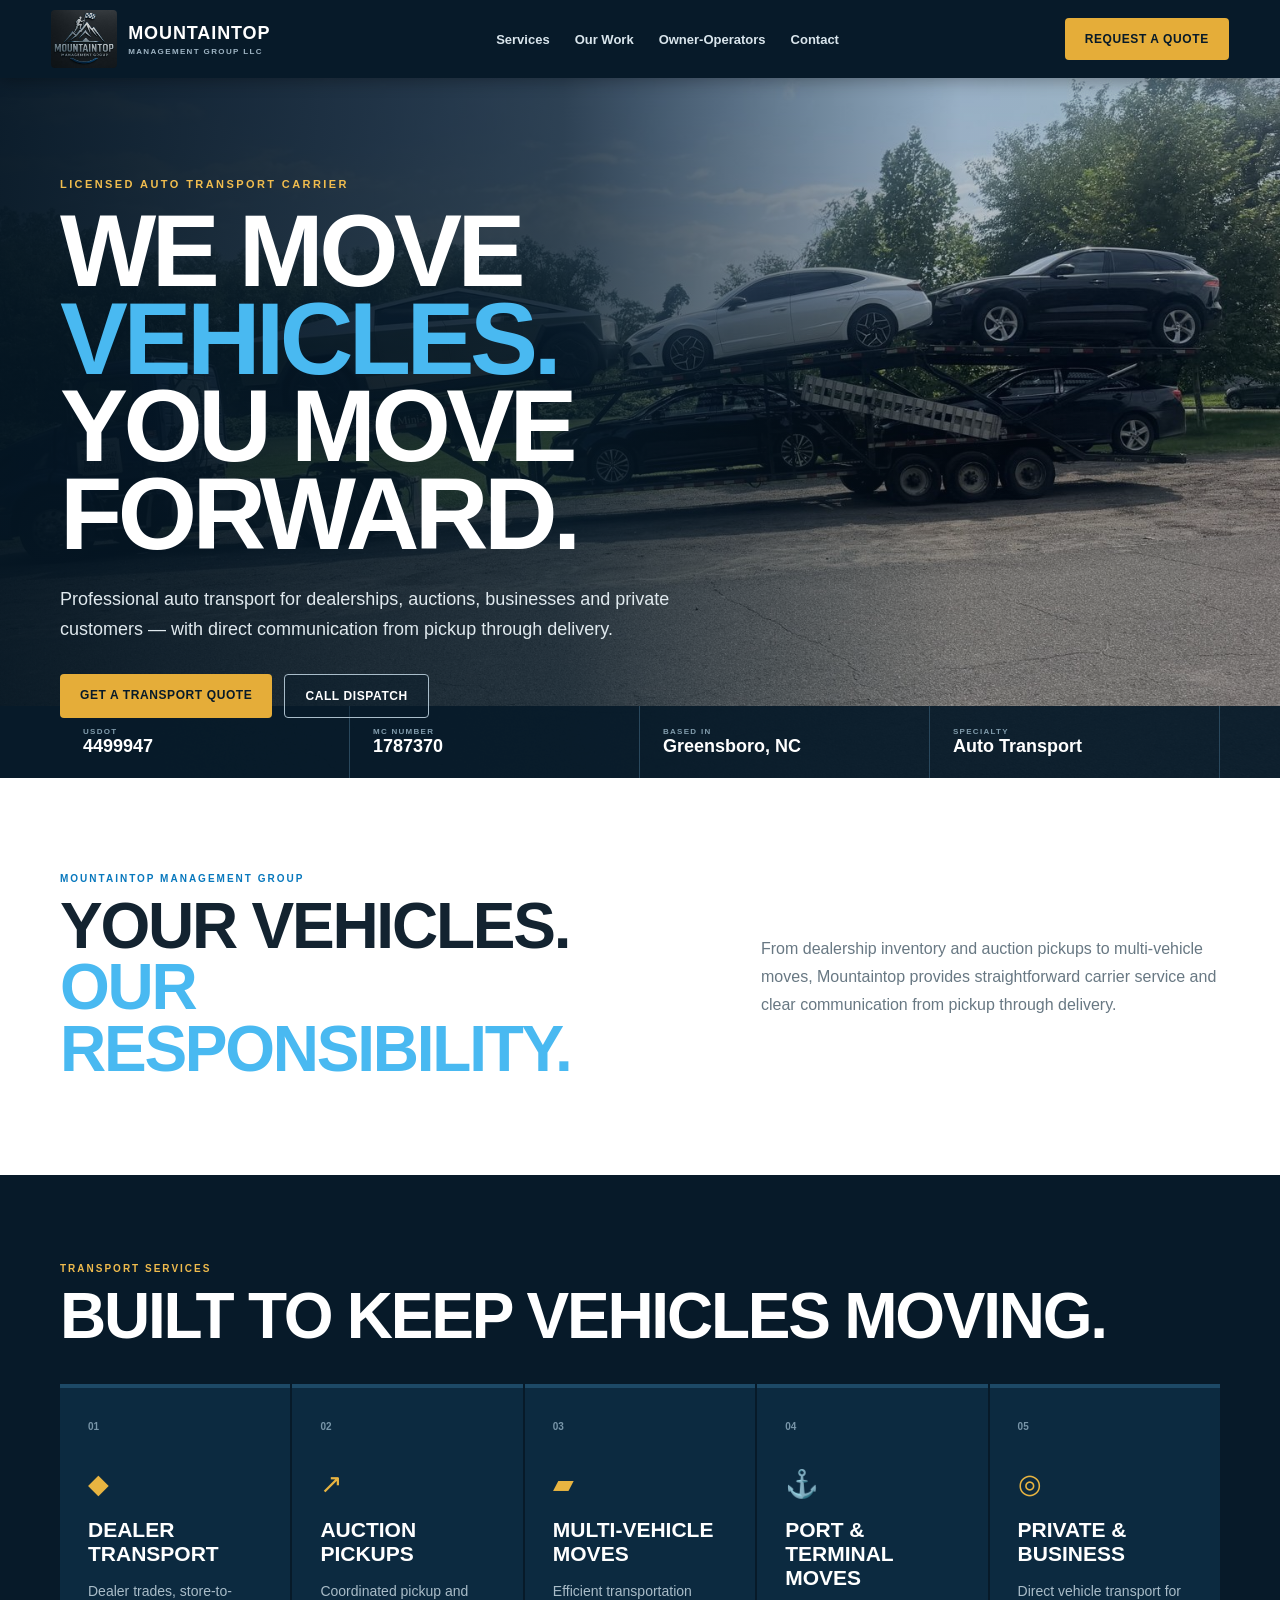
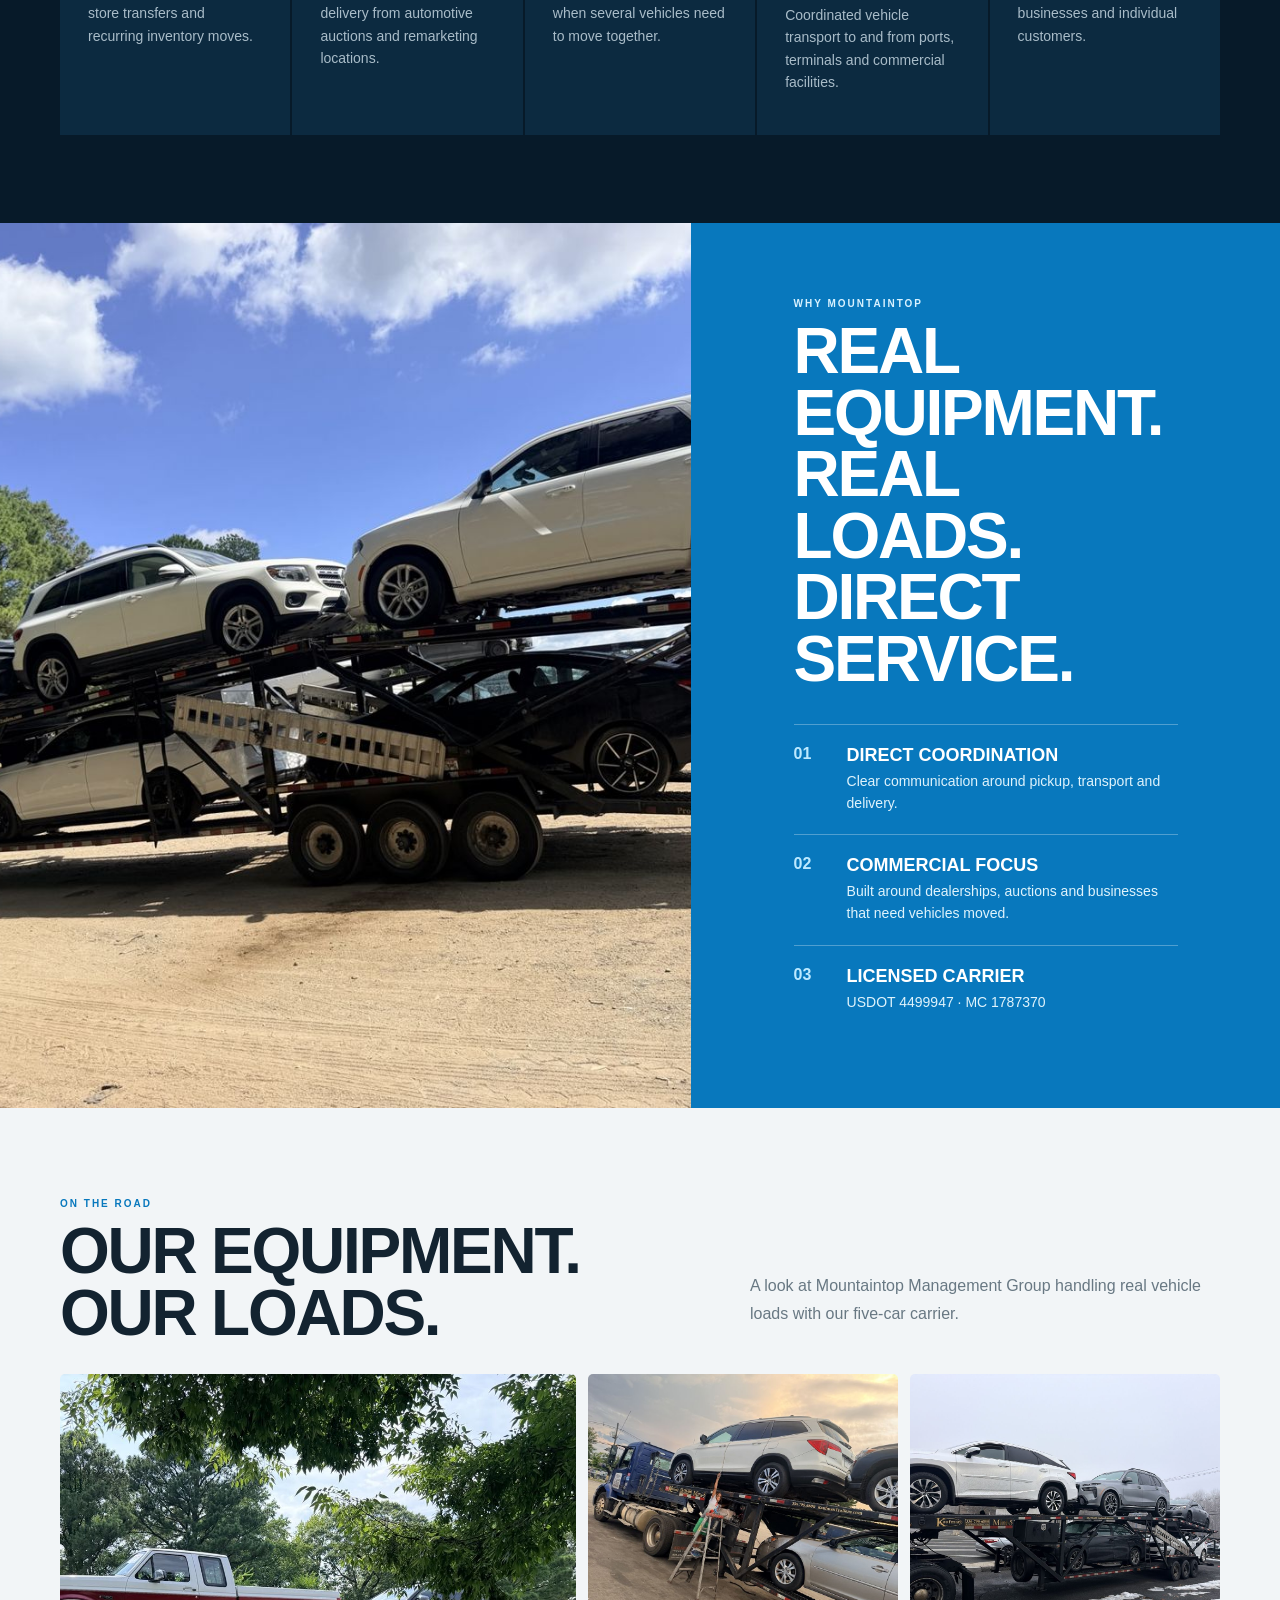
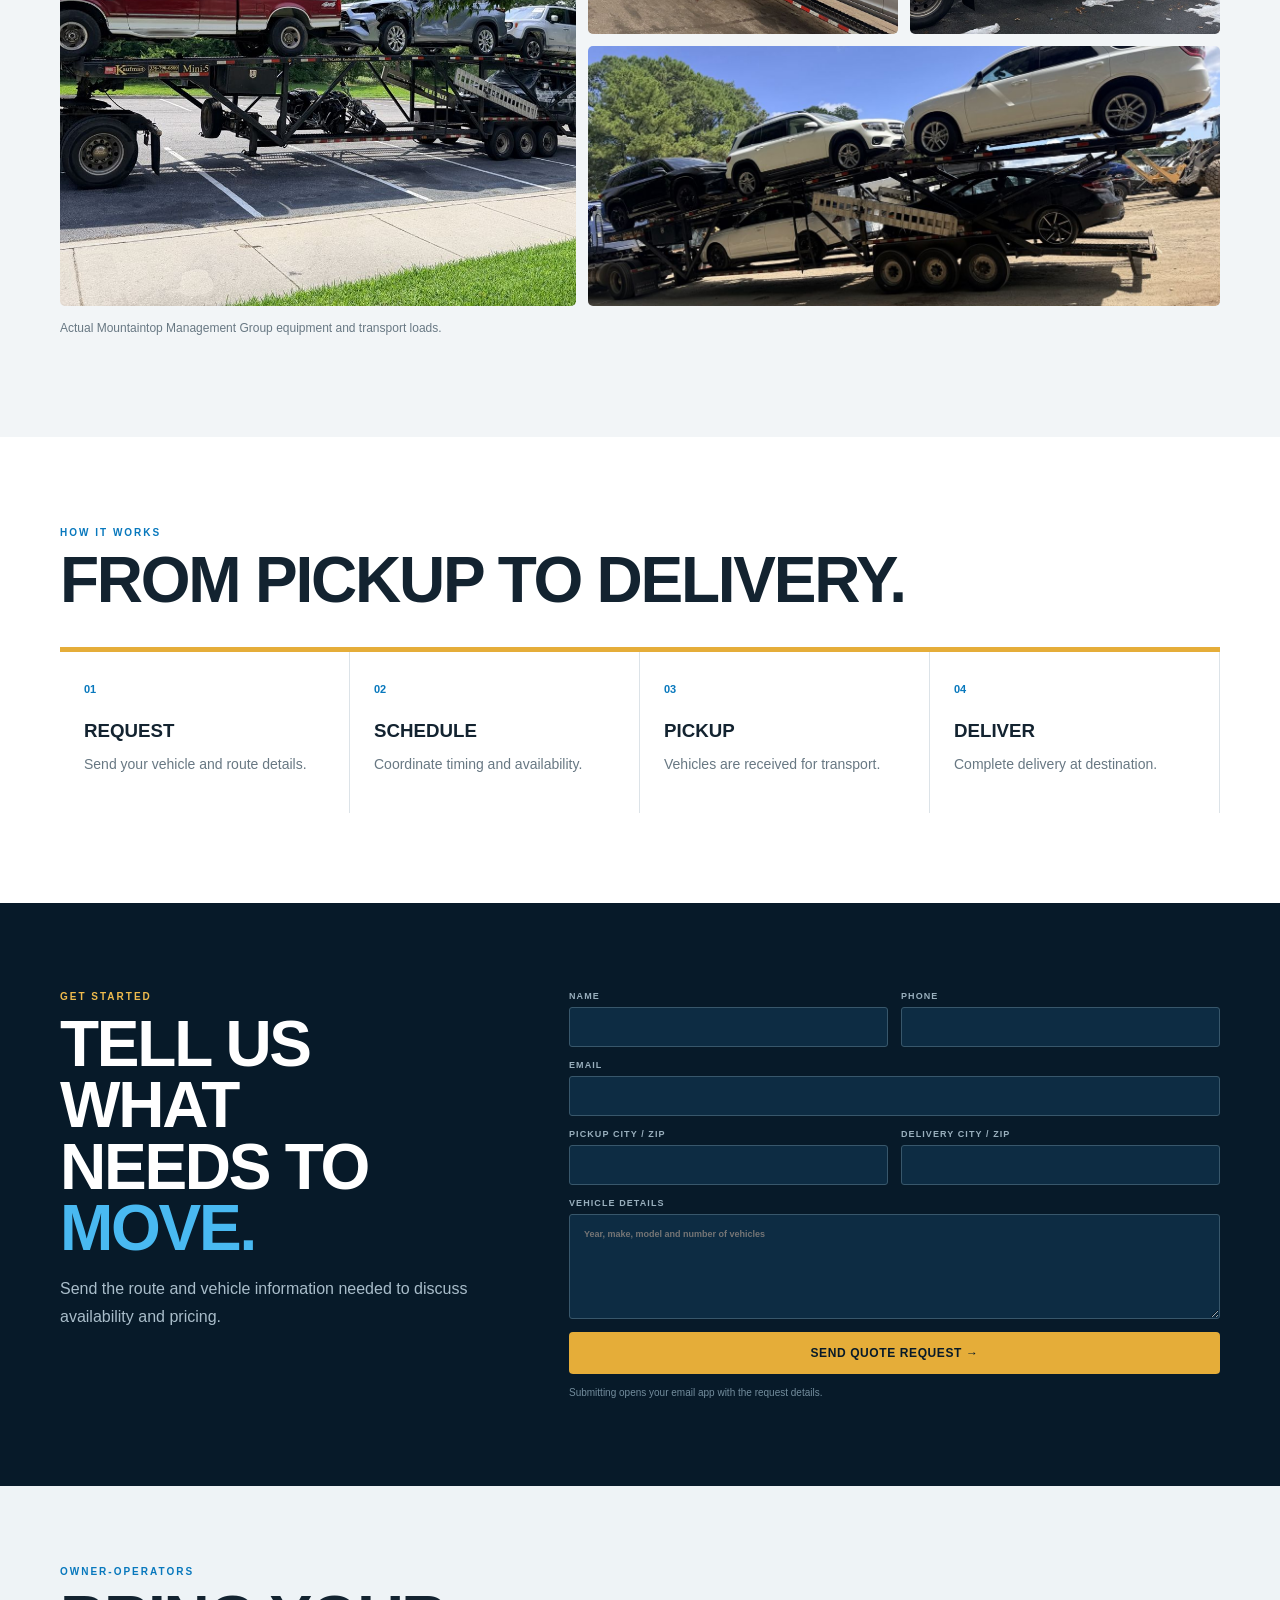
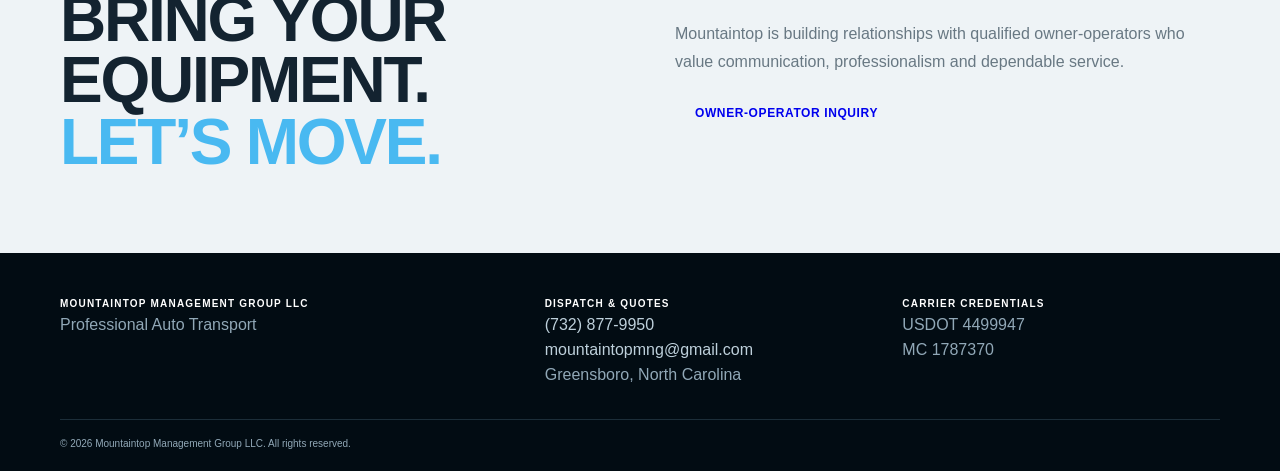
==== index.html @ ebd9e57b "Add files via upload" ====
<!doctype html>
<html lang="en">
<head>
<meta charset="utf-8"><meta name="viewport" content="width=device-width,initial-scale=1,viewport-fit=cover">
<title>Mountaintop Management Group | Auto Transport</title>
<meta name="description" content="Mountaintop Management Group LLC — professional auto transport for dealerships, auctions, businesses and private customers.">
<style>
*{box-sizing:border-box}html{scroll-behavior:smooth}body{margin:0;font-family:-apple-system,BlinkMacSystemFont,"Segoe UI",Arial,sans-serif;color:#132330;background:#fff}:root{--navy:#071a29;--steel:#193d58;--blue:#0878bd;--ice:#dcebf3;--gold:#e5ad39;--muted:#687883}.wrap{width:min(1160px,calc(100% - 38px));margin:auto}
header{height:78px;background:#071a29;display:flex;align-items:center;justify-content:space-between;padding:0 max(18px,4vw);position:sticky;top:0;z-index:30;box-shadow:0 2px 16px #0005}header img{width:66px;height:58px;object-fit:cover;object-position:center;border-radius:4px}.brand{display:flex;align-items:center;gap:11px;color:white;text-decoration:none}.brandtext{font-weight:900;font-size:18px;letter-spacing:.05em}.brandtext small{display:block;font-size:8px;color:#9eb4c3;letter-spacing:.17em;margin-top:3px}nav{display:flex;gap:25px}nav a{color:#d9e5ec;text-decoration:none;font-size:13px;font-weight:750}.btn{display:inline-block;padding:14px 20px;border-radius:4px;text-decoration:none;font-size:12px;font-weight:900;letter-spacing:.05em;border:0}.gold{background:var(--gold);color:#071a29}.outline{border:1px solid #a9bdca;color:white;background:#071a2966}.menu{display:none;color:white;font-size:26px}
.hero{min-height:700px;position:relative;color:white;background-image:linear-gradient(90deg,#041522f2 0%,#061a29c9 44%,#061a2945 75%),url("[data-uri]");background-size:cover;background-position:center 48%}.hero .wrap{padding-top:100px;position:relative;z-index:2}.eyebrow{font-size:11px;letter-spacing:.22em;font-weight:900;color:#f1bd4e;margin-bottom:18px}h1,h2,h3{margin-top:0}h1{font-size:clamp(58px,8vw,102px);line-height:.86;letter-spacing:-.045em;margin-bottom:26px;max-width:780px}h1 span,.blue{color:#49b9f1}.lead{max-width:630px;font-size:18px;line-height:1.65;color:#e0e9ee}.actions{display:flex;gap:12px;flex-wrap:wrap;margin-top:30px}.stats{position:absolute;bottom:0;left:0;right:0;background:#071a29ed;display:grid;grid-template-columns:repeat(4,1fr);padding:0 max(19px,calc((100% - 1160px)/2))}.stats div{padding:21px 23px;border-right:1px solid #29485d}.stats small{display:block;color:#819cac;font-size:8px;letter-spacing:.16em;font-weight:800}.stats strong{font-size:18px}
.intro{display:grid;grid-template-columns:1.15fr .85fr;gap:80px;padding:95px 0;align-items:center}.label{color:var(--blue);font-size:10px;letter-spacing:.2em;font-weight:900}.title{font-size:clamp(42px,5vw,64px);line-height:.96;letter-spacing:-.035em;margin:12px 0 0}.copy{color:var(--muted);line-height:1.75}.services{background:#071a29;color:white;padding:88px 0}.services .label{color:#efbb4d}.services .title{margin-bottom:36px}.cards{display:grid;grid-template-columns:repeat(4,1fr);gap:2px}.card{background:#0c2a40;padding:28px;min-height:245px;border-top:4px solid #1d4966}.card b{font-size:10px;color:#7895a8}.card i{display:block;font-style:normal;font-size:27px;color:#e8b441;margin:34px 0 18px}.card h3{font-size:21px;margin-bottom:9px}.card p{font-size:14px;color:#a9bcc8;line-height:1.6}
.feature{display:grid;grid-template-columns:1.08fr .92fr;min-height:610px}.feature-photo{background:url("[data-uri]") center/cover no-repeat;min-height:520px}.feature-copy{background:#0878bd;color:white;padding:75px 8vw}.feature-copy .label{color:#d9f2ff}.feature-copy .title{margin-bottom:34px}.reason{border-top:1px solid #ffffff4a;padding:20px 0;display:grid;grid-template-columns:38px 1fr;gap:15px}.reason>b{color:#bce9ff}.reason h3{margin:0 0 5px;font-size:18px}.reason p{margin:0;color:#dff3fc;font-size:14px;line-height:1.55}
.gallery{padding:90px 0;background:#f2f5f7}.gallery-head{display:flex;justify-content:space-between;align-items:end;gap:25px;margin-bottom:30px}.gallery-head .copy{max-width:470px}.grid{display:grid;grid-template-columns:1.25fr .75fr .75fr;grid-template-rows:260px 260px;gap:12px}.grid img{width:100%;height:100%;object-fit:cover;border-radius:5px}.grid .big{grid-row:1/3}.grid .wide{grid-column:2/4}.caption{margin-top:15px;color:#687883;font-size:12px}
.process{padding:90px 0}.steps{display:grid;grid-template-columns:repeat(4,1fr);border-top:5px solid var(--gold);margin-top:35px}.step{padding:27px 24px;border-right:1px solid #dce3e8}.step b{color:var(--blue);font-size:11px}.step h3{margin:23px 0 5px}.step p{color:var(--muted);font-size:14px}
.quote{background:#071a29;color:white;padding:88px 0}.quotegrid{display:grid;grid-template-columns:.8fr 1.2fr;gap:75px}.quote .label{color:#efbb4d}.quote .copy{color:#a9bdca}form{display:grid;gap:13px}.two{display:grid;grid-template-columns:1fr 1fr;gap:13px}label{font-size:9px;letter-spacing:.12em;font-weight:900;color:#99afbd;text-transform:uppercase}input,textarea{display:block;width:100%;margin-top:6px;padding:14px;background:#0d2c43;border:1px solid #38576b;color:white;border-radius:3px;font:inherit}textarea{min-height:105px}.note{font-size:10px;color:#738d9d}
.operators{padding:80px 0;background:#eef3f6}.opgrid{display:grid;grid-template-columns:1fr 1fr;gap:70px;align-items:center}footer{background:#020c13;color:#91a8b7;padding:45px 0 22px}.footergrid{display:grid;grid-template-columns:1.4fr 1fr 1fr;gap:40px}.footergrid>div{display:flex;flex-direction:column;gap:7px}.footergrid b{color:white;font-size:10px;letter-spacing:.12em}.footergrid a{color:#bed0db;text-decoration:none}.legal{border-top:1px solid #1c2e39;margin-top:35px;padding-top:18px;font-size:10px}
@media(max-width:820px){header{height:68px}header img{width:52px;height:48px}.brandtext{font-size:14px}nav,header>.btn{display:none}.menu{display:block}.hero{min-height:710px;background-image:linear-gradient(180deg,#041522d9 0%,#061a2980 50%,#061a29c9 100%),url("[data-uri]");background-position:56% center}.hero .wrap{padding-top:68px}h1{font-size:52px;line-height:.9}.lead{font-size:15px;max-width:95%}.actions{display:grid;width:100%}.actions .btn{text-align:center}.stats{grid-template-columns:1fr 1fr;padding:0}.stats div{padding:12px 17px}.stats strong{font-size:14px}.intro,.feature,.quotegrid,.opgrid{grid-template-columns:1fr}.intro{gap:25px;padding:68px 0}.cards,.steps{grid-template-columns:1fr 1fr}.feature-photo{min-height:390px;background-position:center}.feature-copy{padding:60px 25px}.grid{grid-template-columns:1fr 1fr;grid-template-rows:270px 190px 190px}.grid .big{grid-column:1/3;grid-row:auto}.grid .wide{grid-column:auto}.quotegrid{gap:35px}.footergrid{grid-template-columns:1fr}}
@media(max-width:500px){.wrap{width:calc(100% - 32px)}.brandtext small{font-size:7px}.hero{min-height:730px}h1{font-size:48px}.title{font-size:40px}.cards,.steps{grid-template-columns:1fr}.card{min-height:205px}.grid{grid-template-columns:1fr;grid-template-rows:245px 190px 190px 190px}.grid .big,.grid .wide{grid-column:auto;grid-row:auto}.gallery-head{display:block}.two{grid-template-columns:1fr}.stats small{font-size:7px}.stats strong{font-size:13px}}

/* 2026 mobile polish */
.cards{grid-template-columns:repeat(5,1fr)}
.menu{background:transparent;border:0;cursor:pointer}
@media(max-width:760px){
header{height:72px;padding:0 16px}header img{width:72px;height:58px}.brand{gap:9px}.brandtext{font-size:16px}.brandtext small{font-size:7px}header>.btn{display:none}.menu{display:block}
nav{display:none;position:absolute;top:72px;left:0;right:0;background:#071a29;padding:12px 18px 20px;box-shadow:0 14px 24px #0007;flex-direction:column;gap:0}nav.open{display:flex}nav a{padding:15px 4px;border-bottom:1px solid #ffffff18;font-size:14px}
.hero{min-height:760px;background-position:62% center}.hero .wrap{padding-top:54px;padding-bottom:190px}.eyebrow{font-size:11px;letter-spacing:.19em}h1{font-size:46px;line-height:.88;letter-spacing:-.045em;margin-top:20px}.lead{font-size:16px;line-height:1.55;max-width:100%;margin-top:24px}.actions{gap:12px;margin-top:28px}.actions .btn{padding:17px 16px;font-size:12px}.stats{background:#061723f2}.stats div{min-height:62px;display:flex;flex-direction:column;justify-content:center}.stats small{font-size:8px}.stats strong{font-size:15px}.cards{grid-template-columns:1fr 1fr}.card{min-height:225px}.gallery{padding-top:72px}.process{padding-top:72px;padding-bottom:72px}.quote{padding-top:72px;padding-bottom:72px}form{padding:25px 20px}.operators{padding:64px 0}.footergrid{gap:26px}}
@media(max-width:500px){.hero{min-height:790px}h1{font-size:45px}.cards{grid-template-columns:1fr}.card{min-height:190px}.title{font-size:37px}.stats{grid-template-columns:1fr 1fr}.stats div{padding:12px 16px}}
</style></head>
<body>
<header><a class="brand" href="#top"><img src="[data-uri]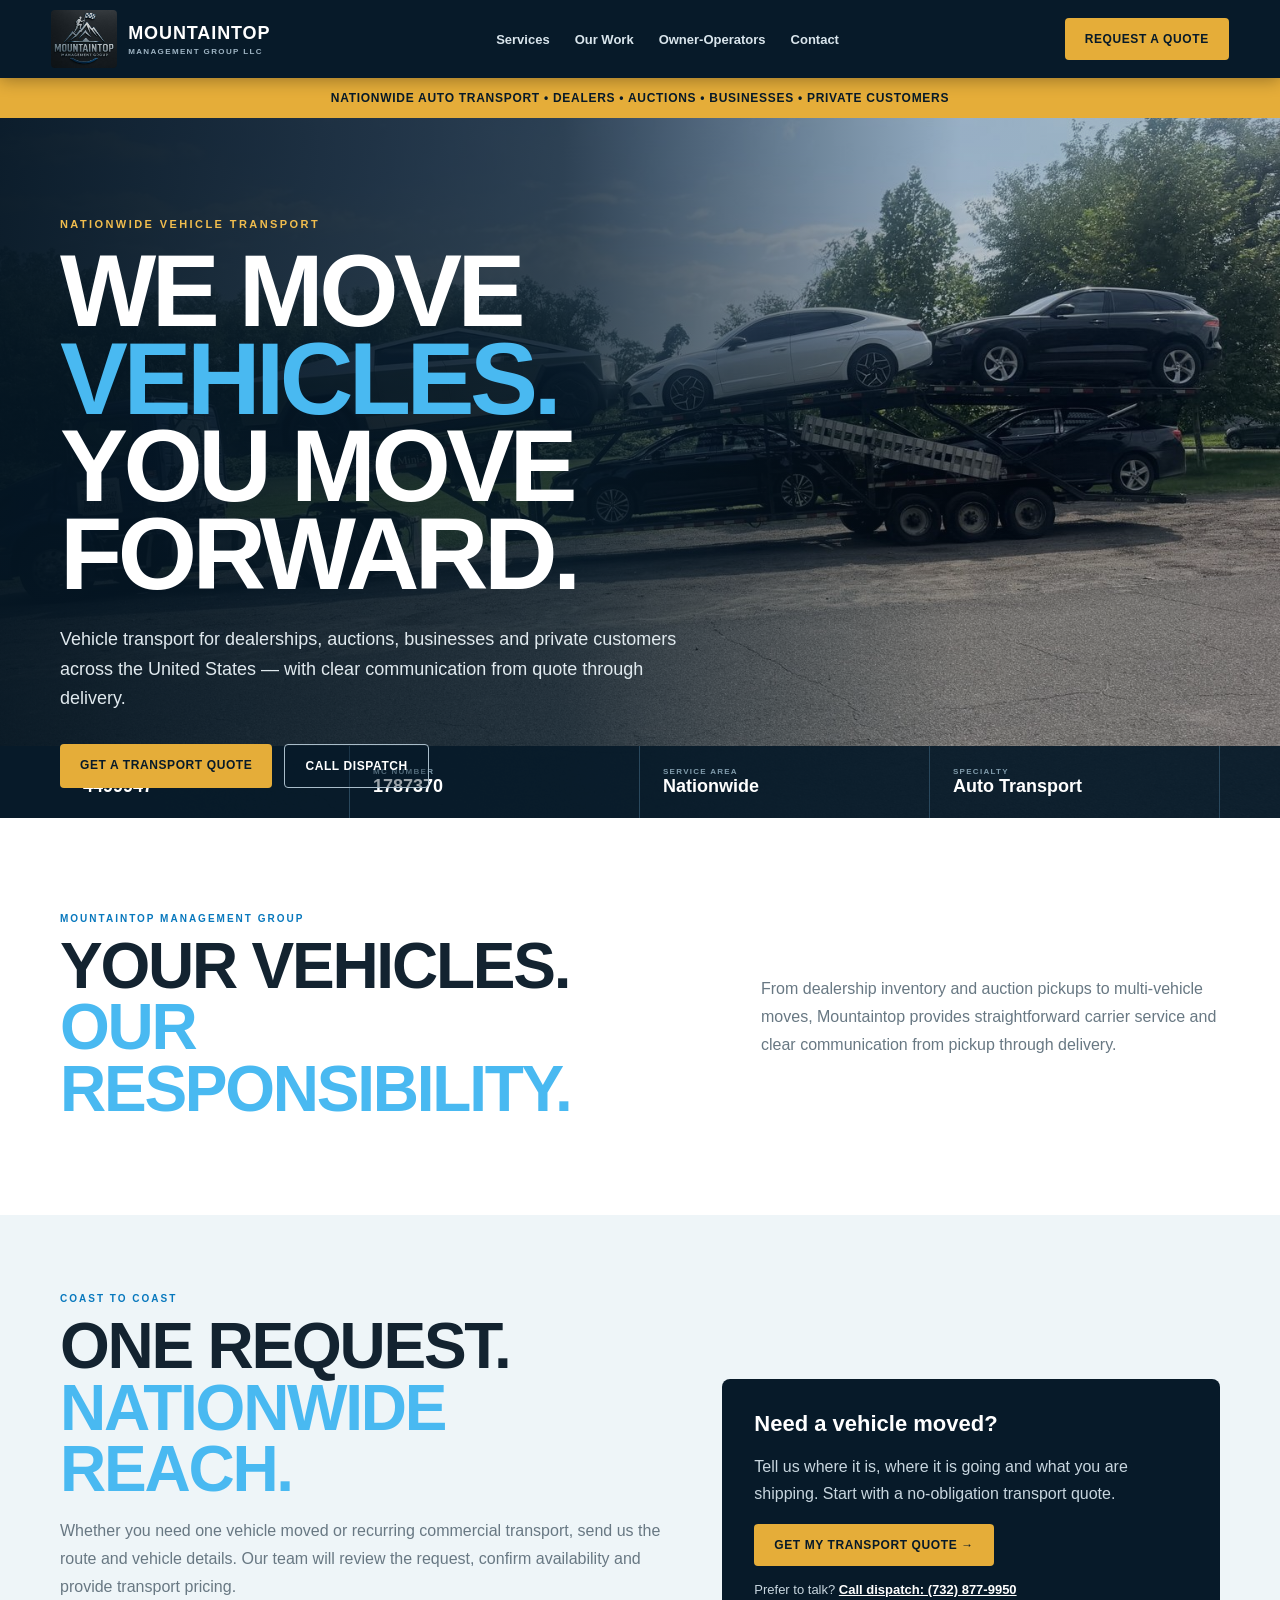
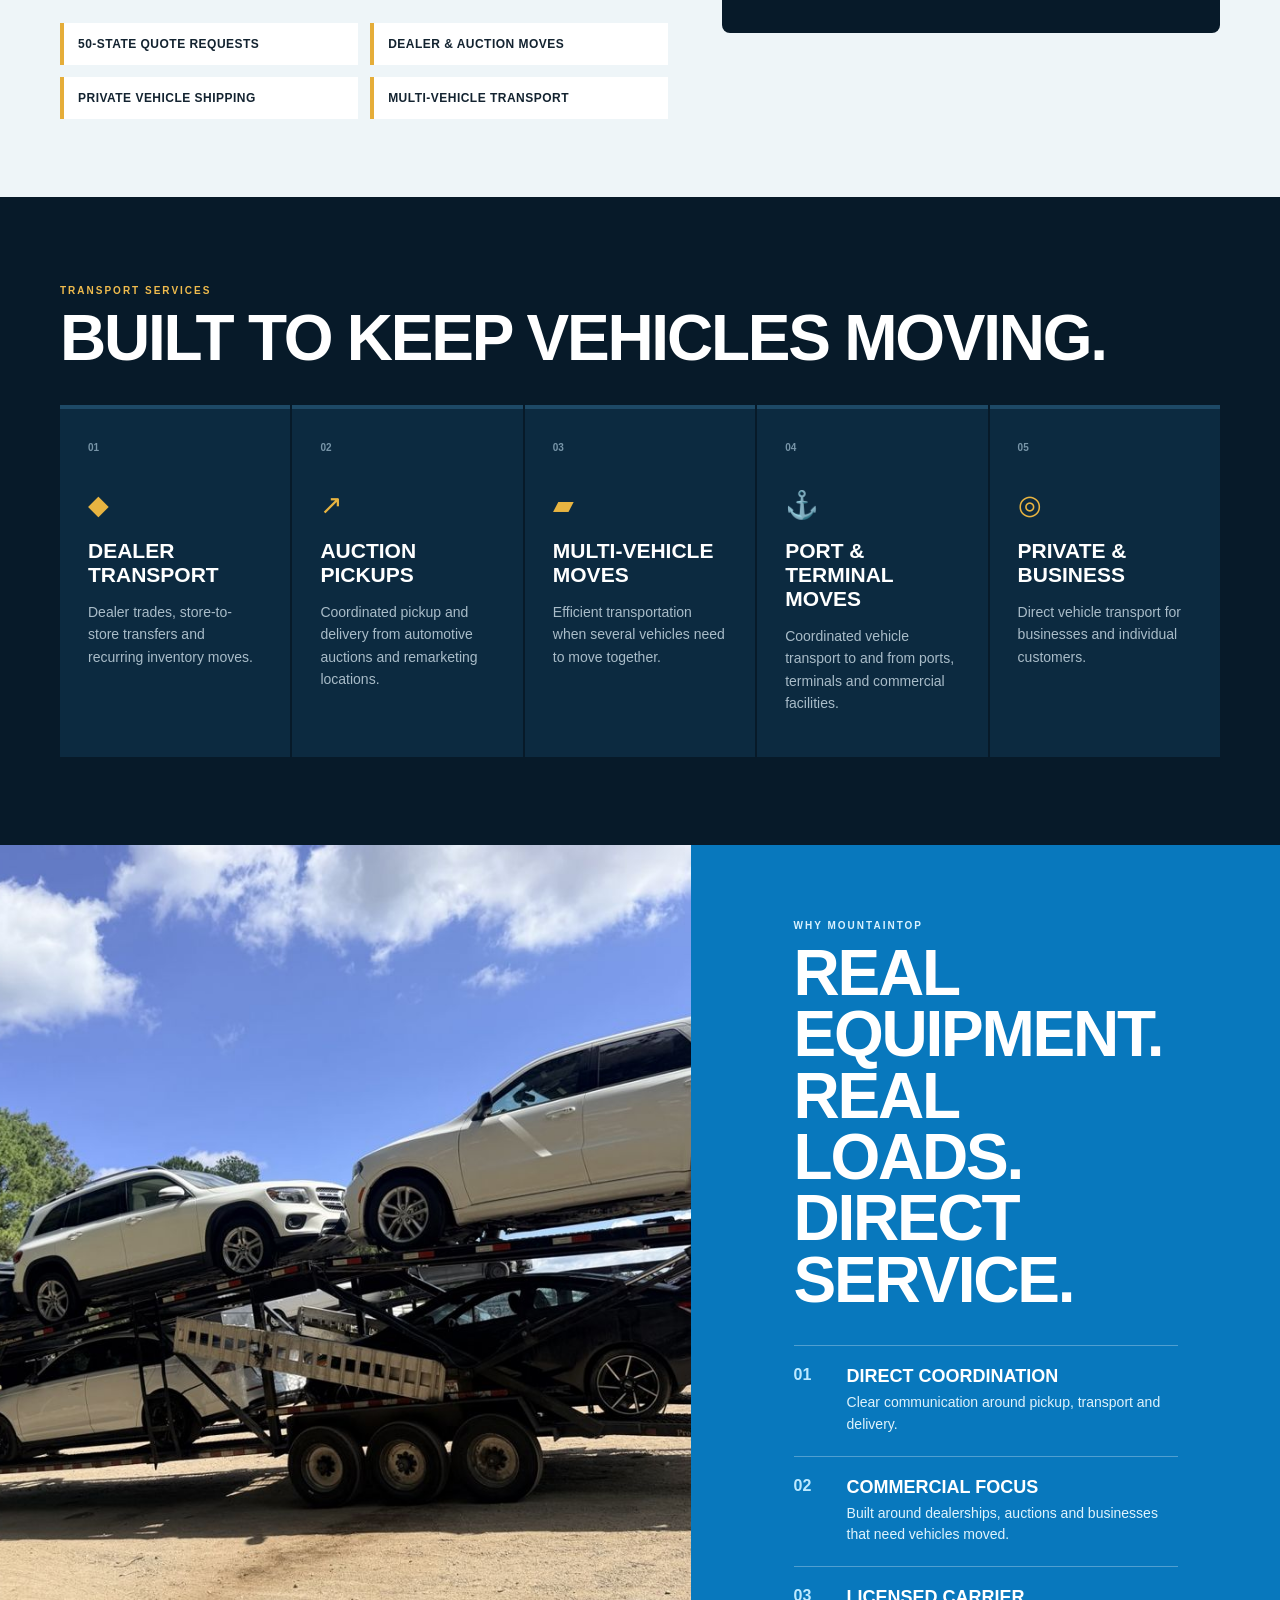
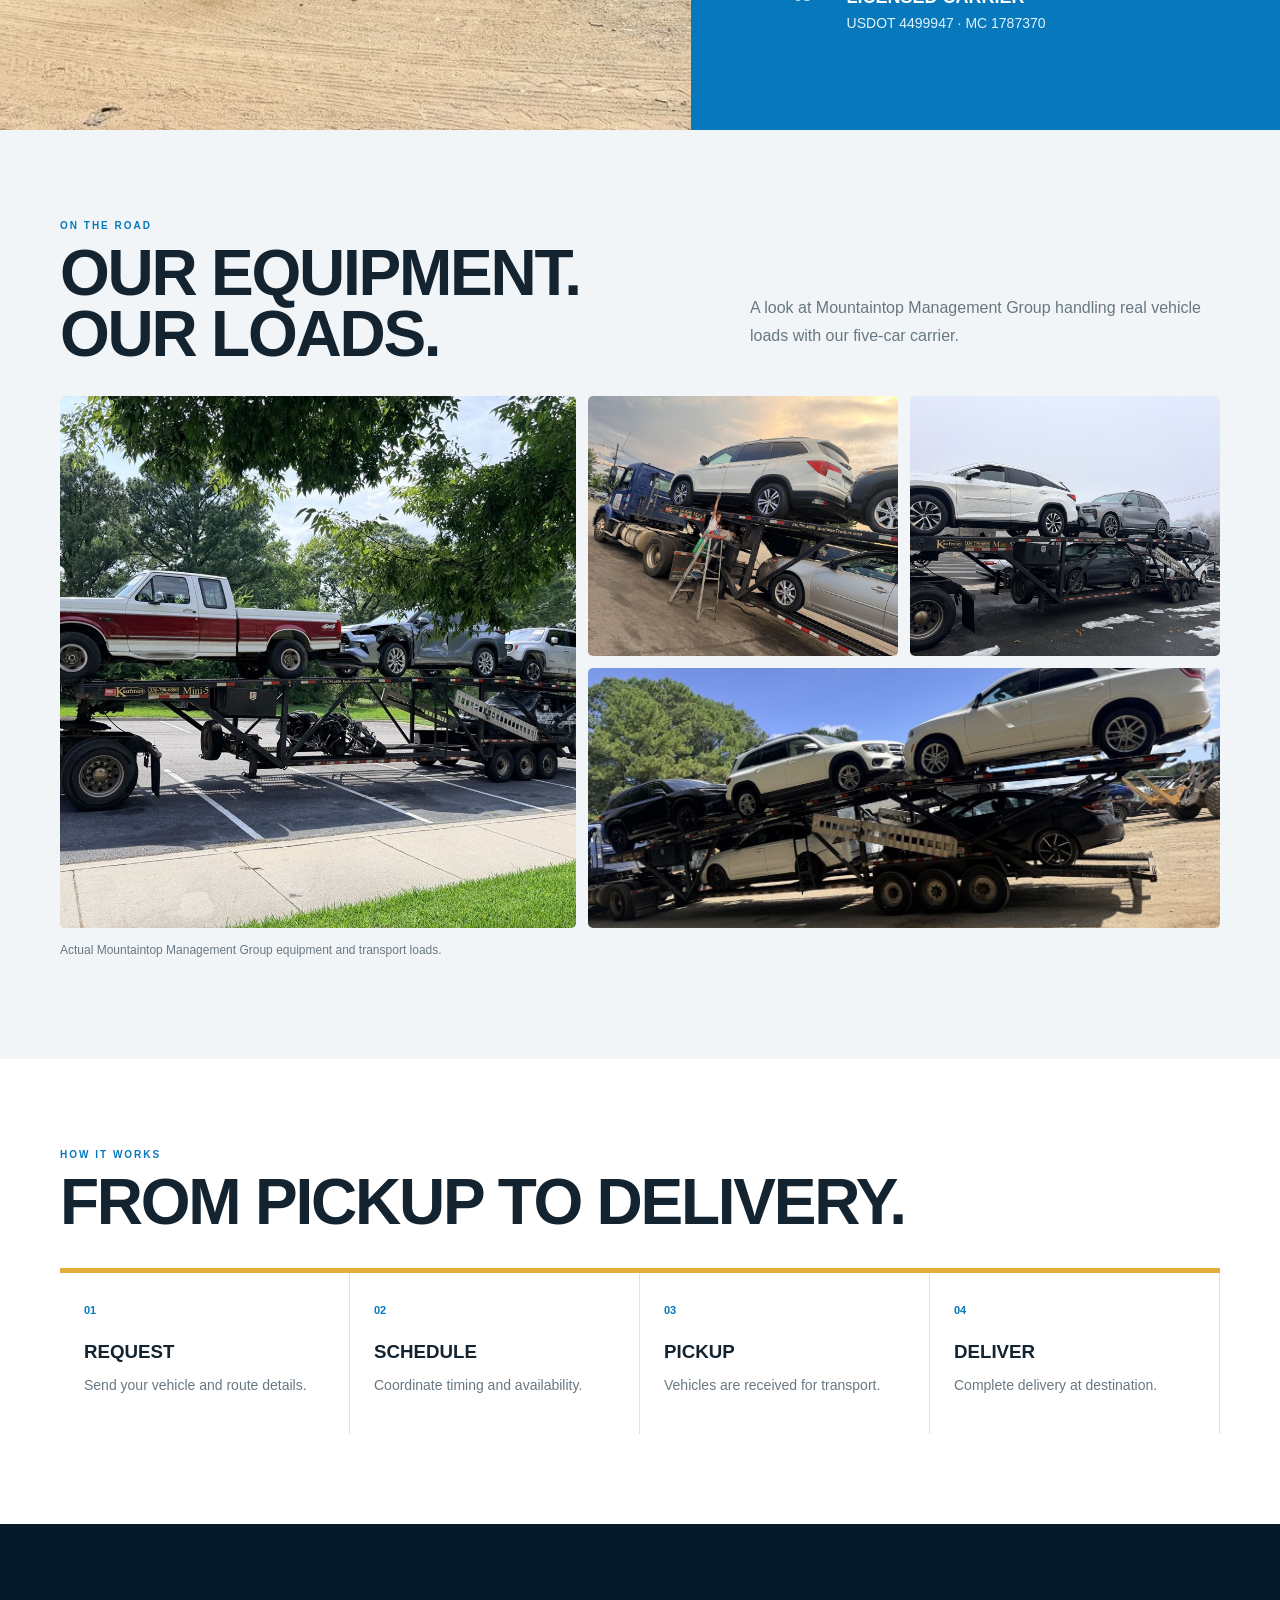
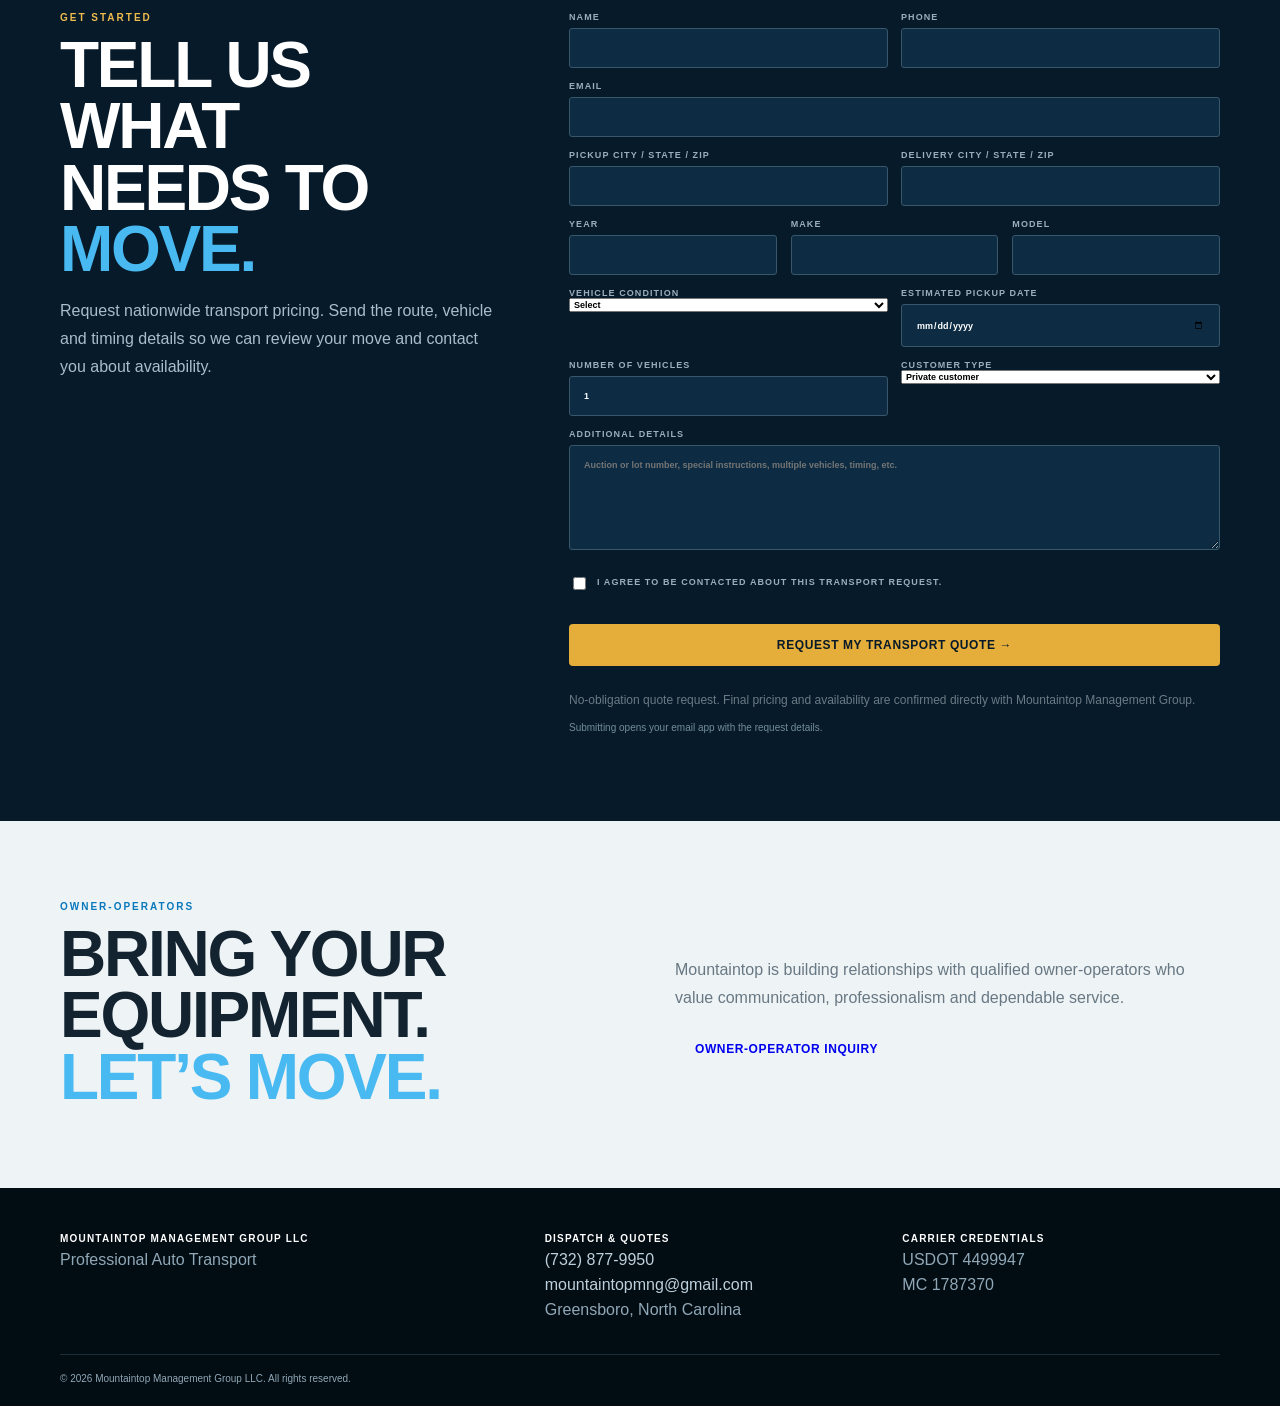
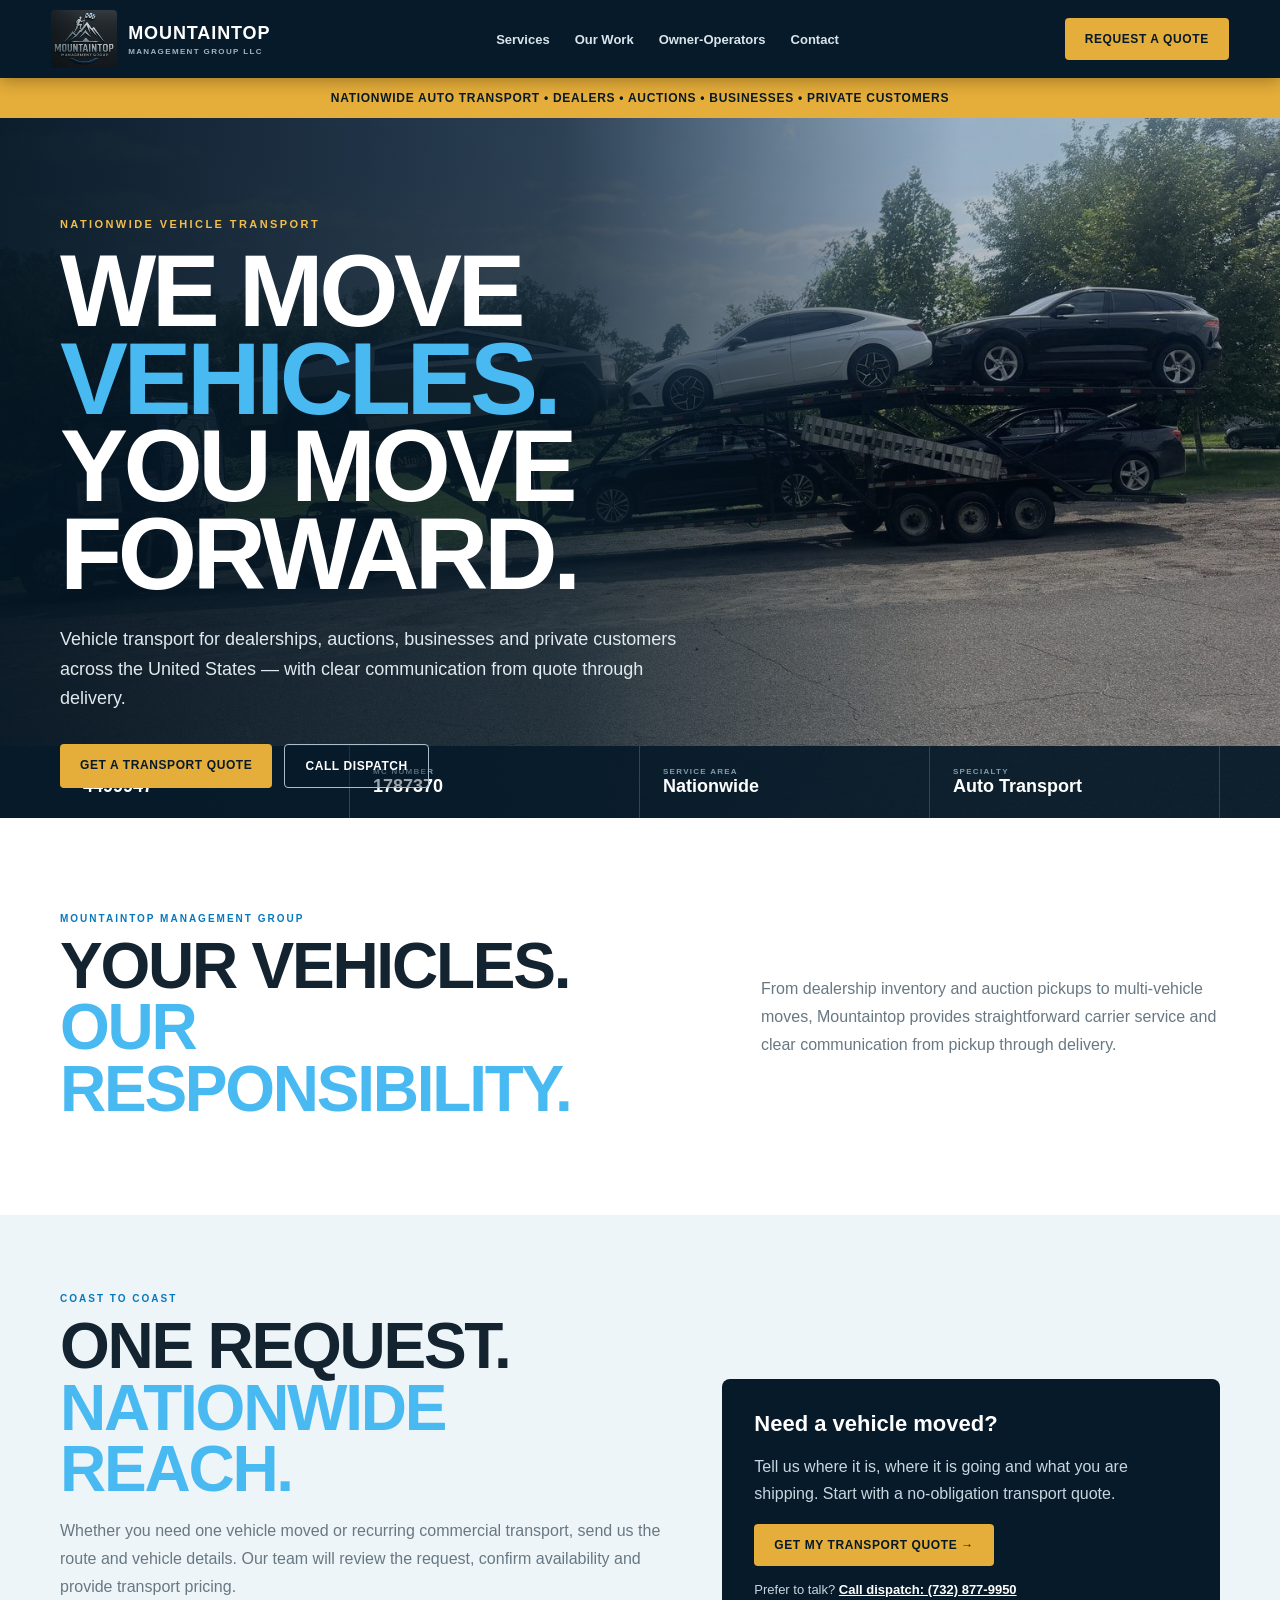
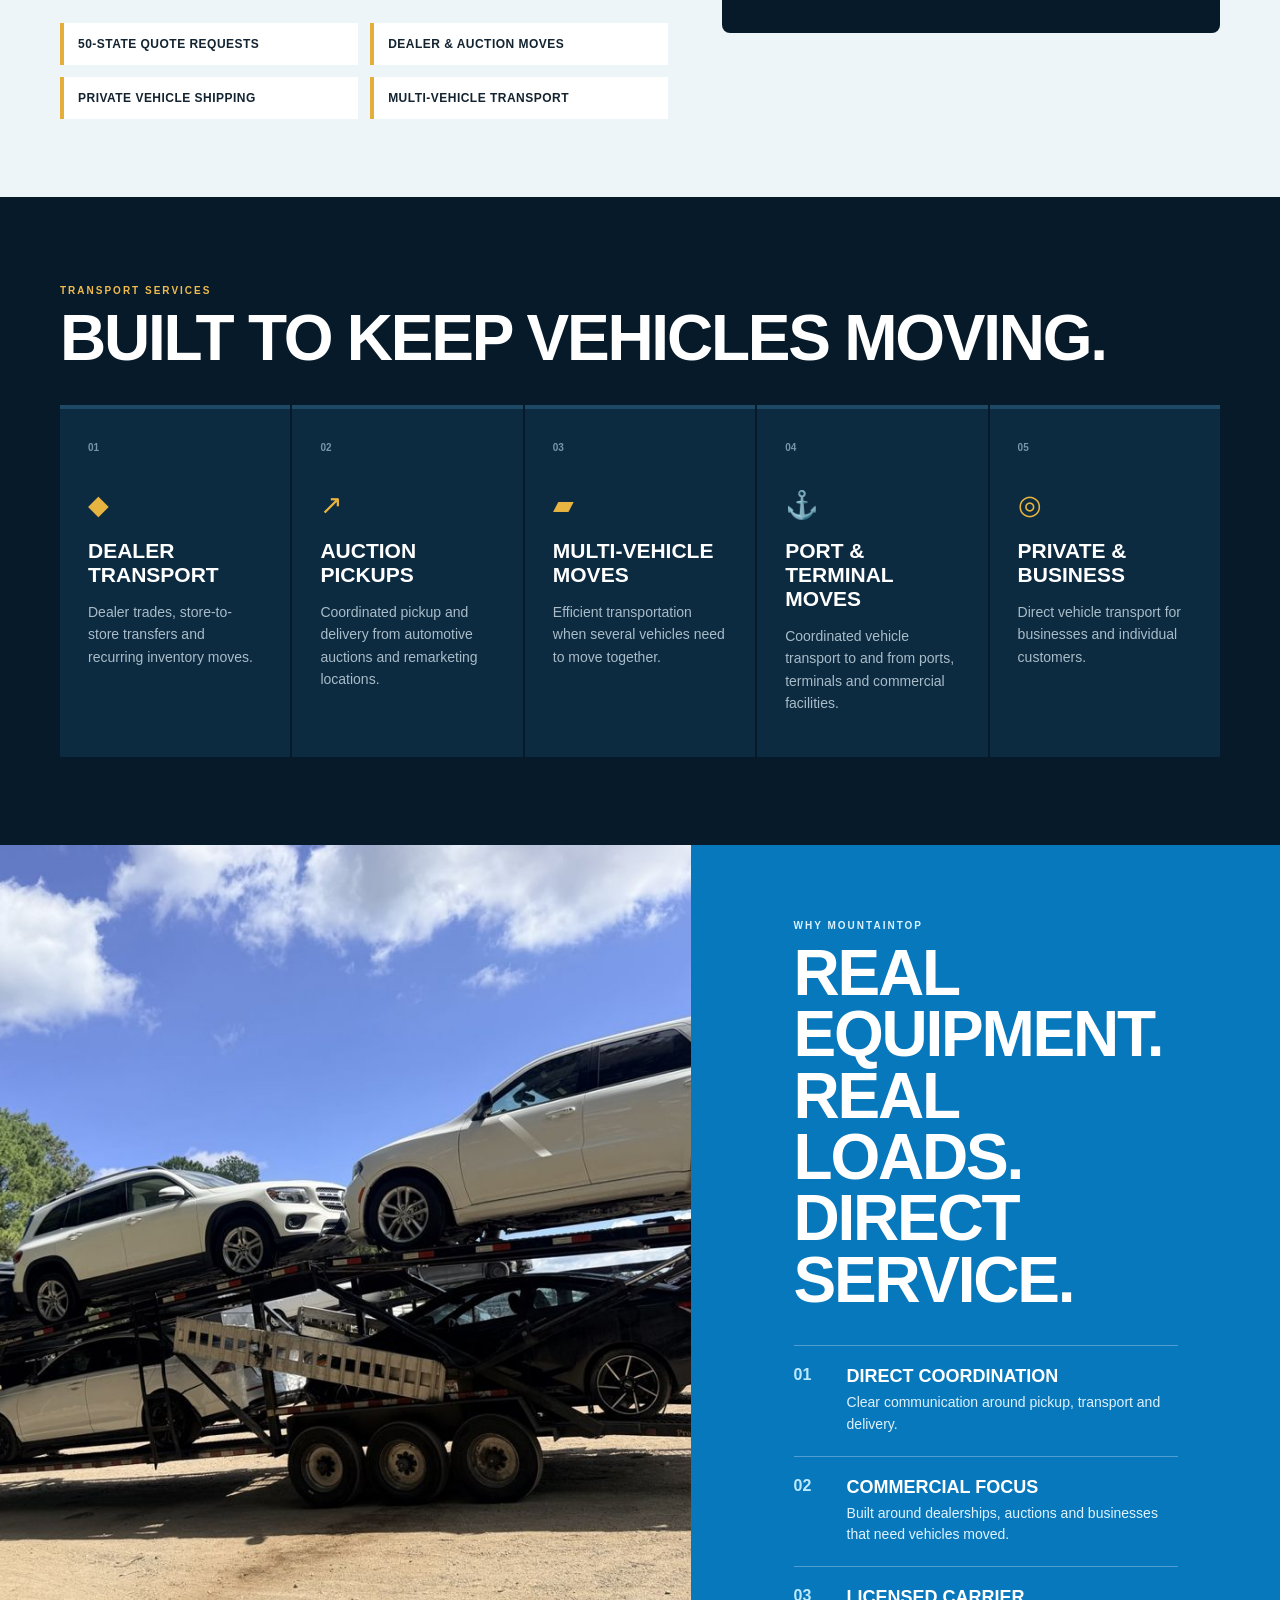
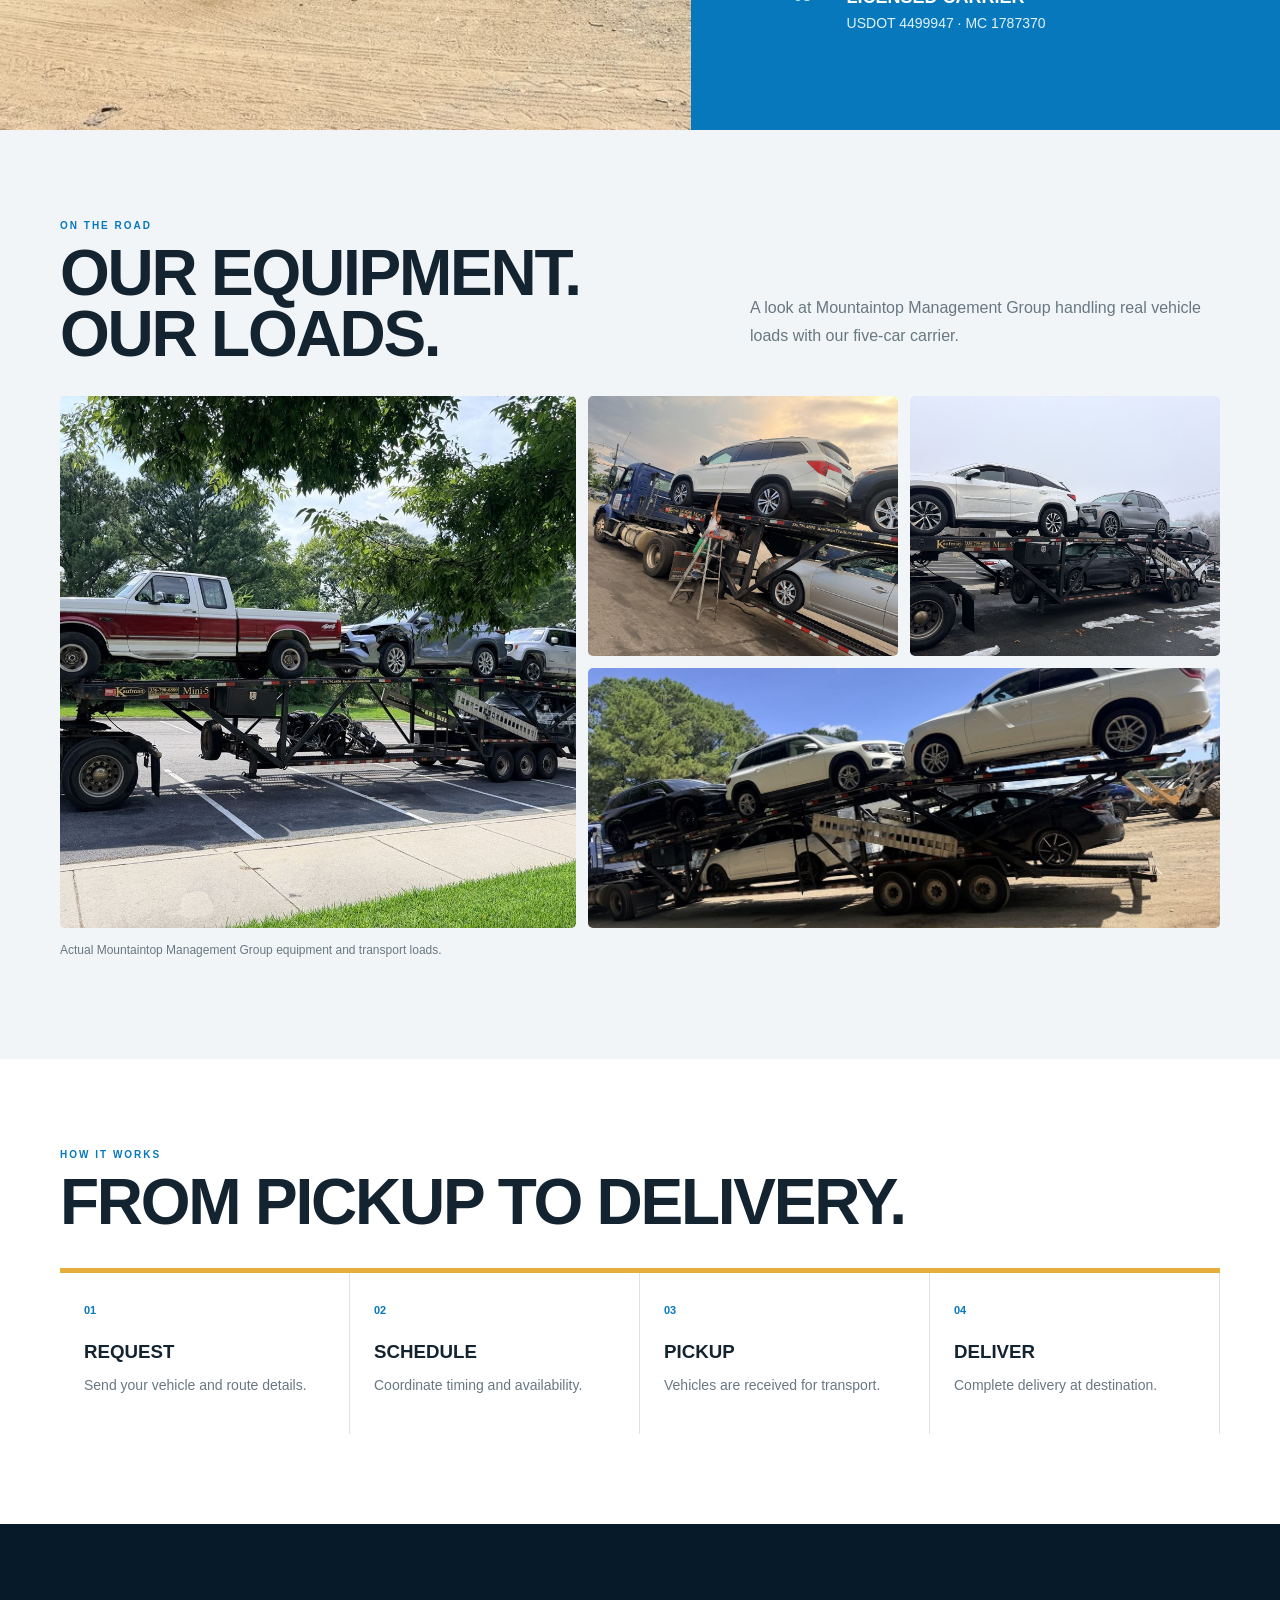
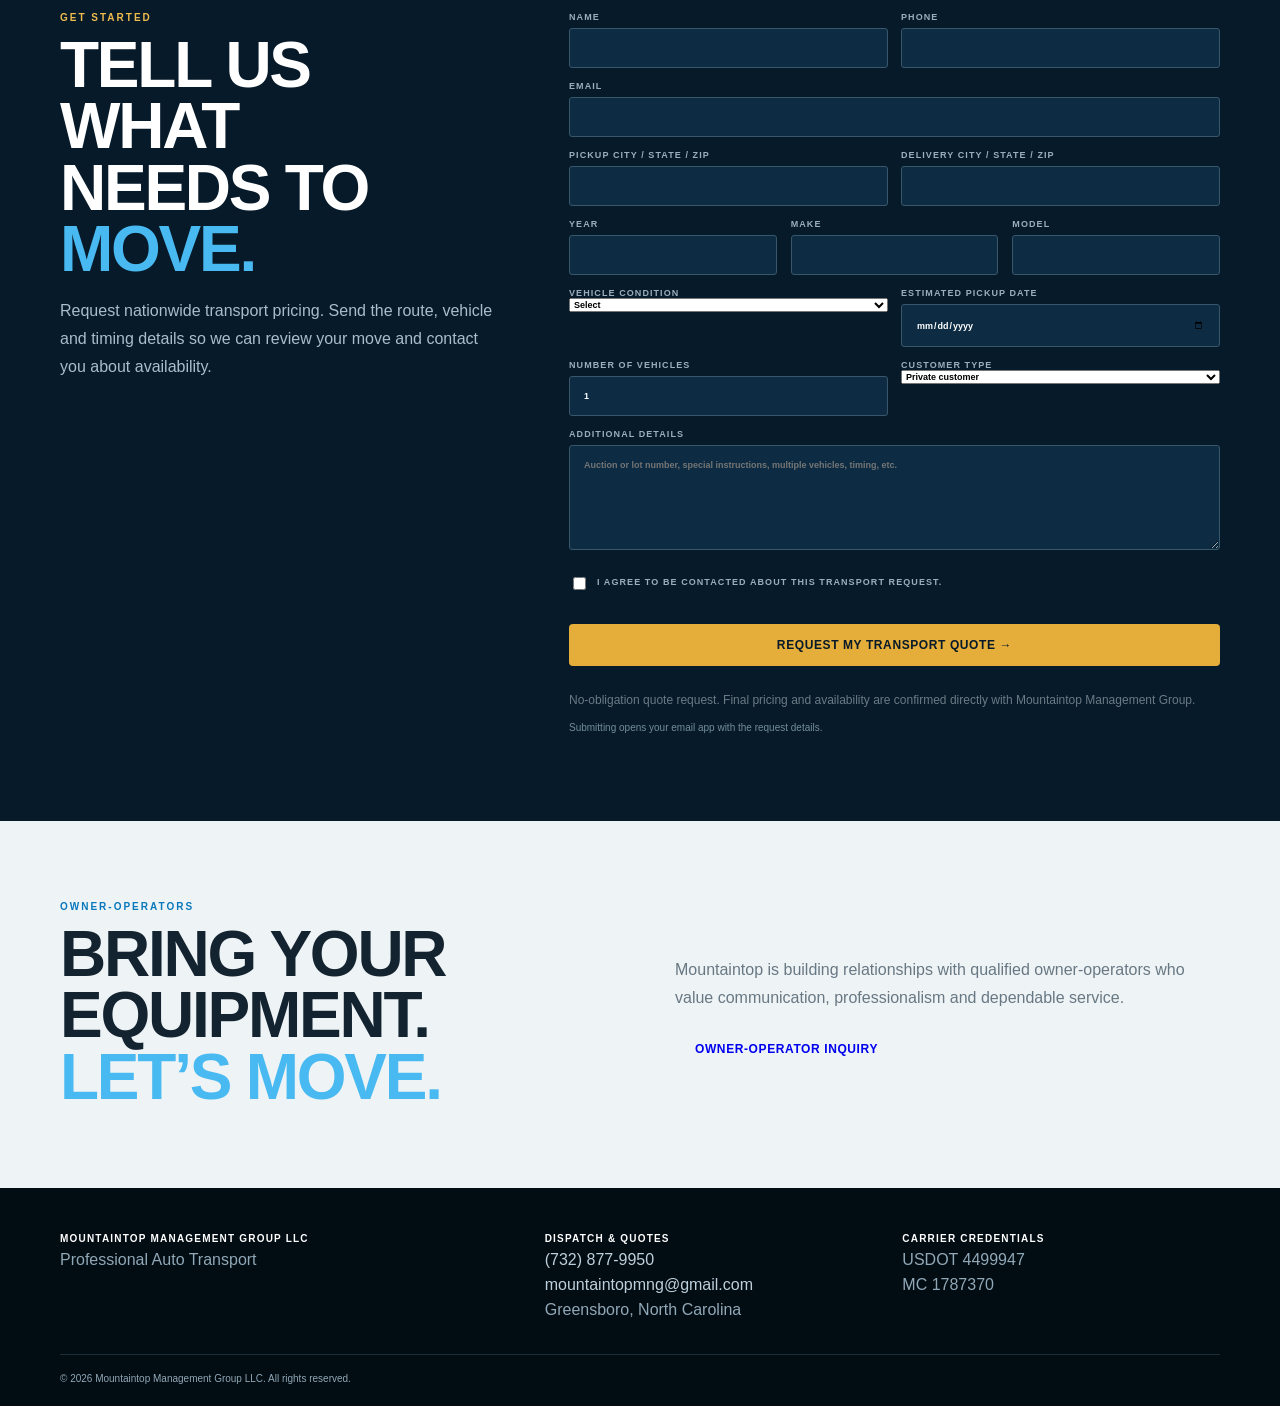
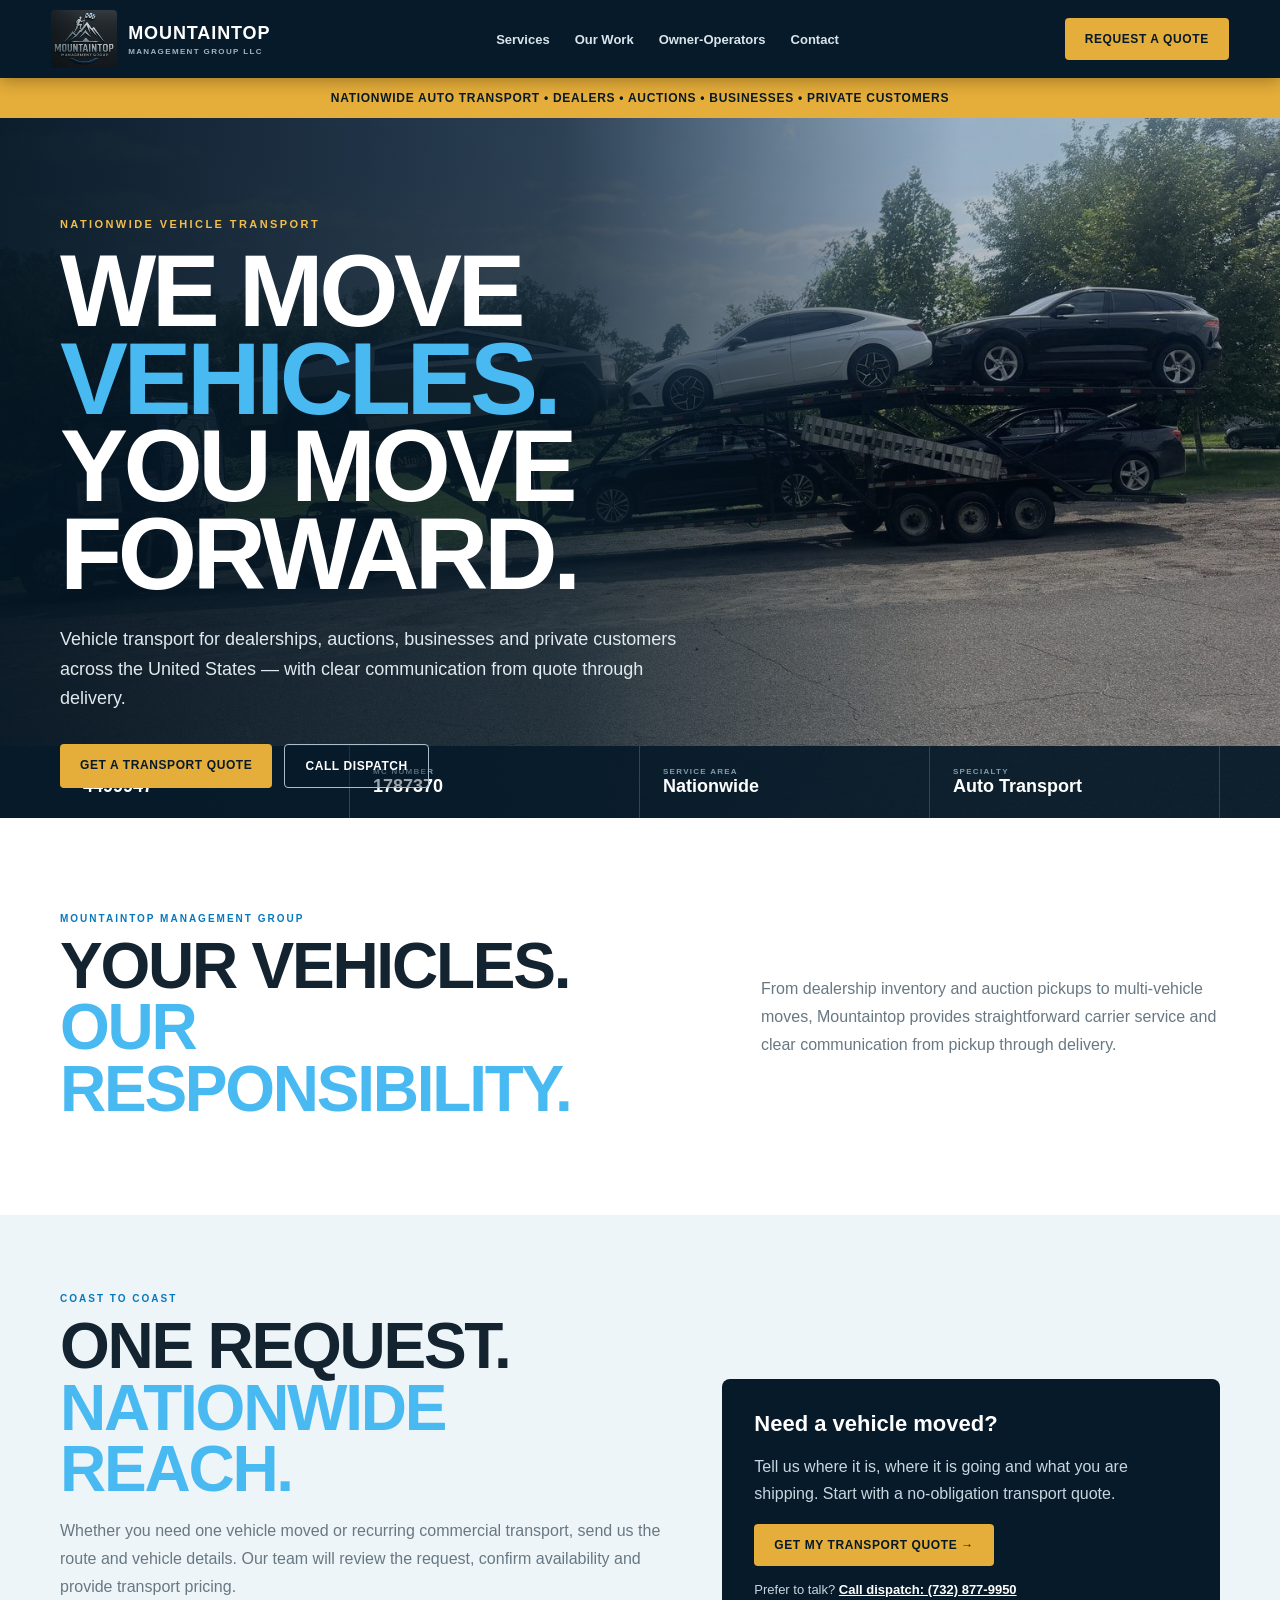
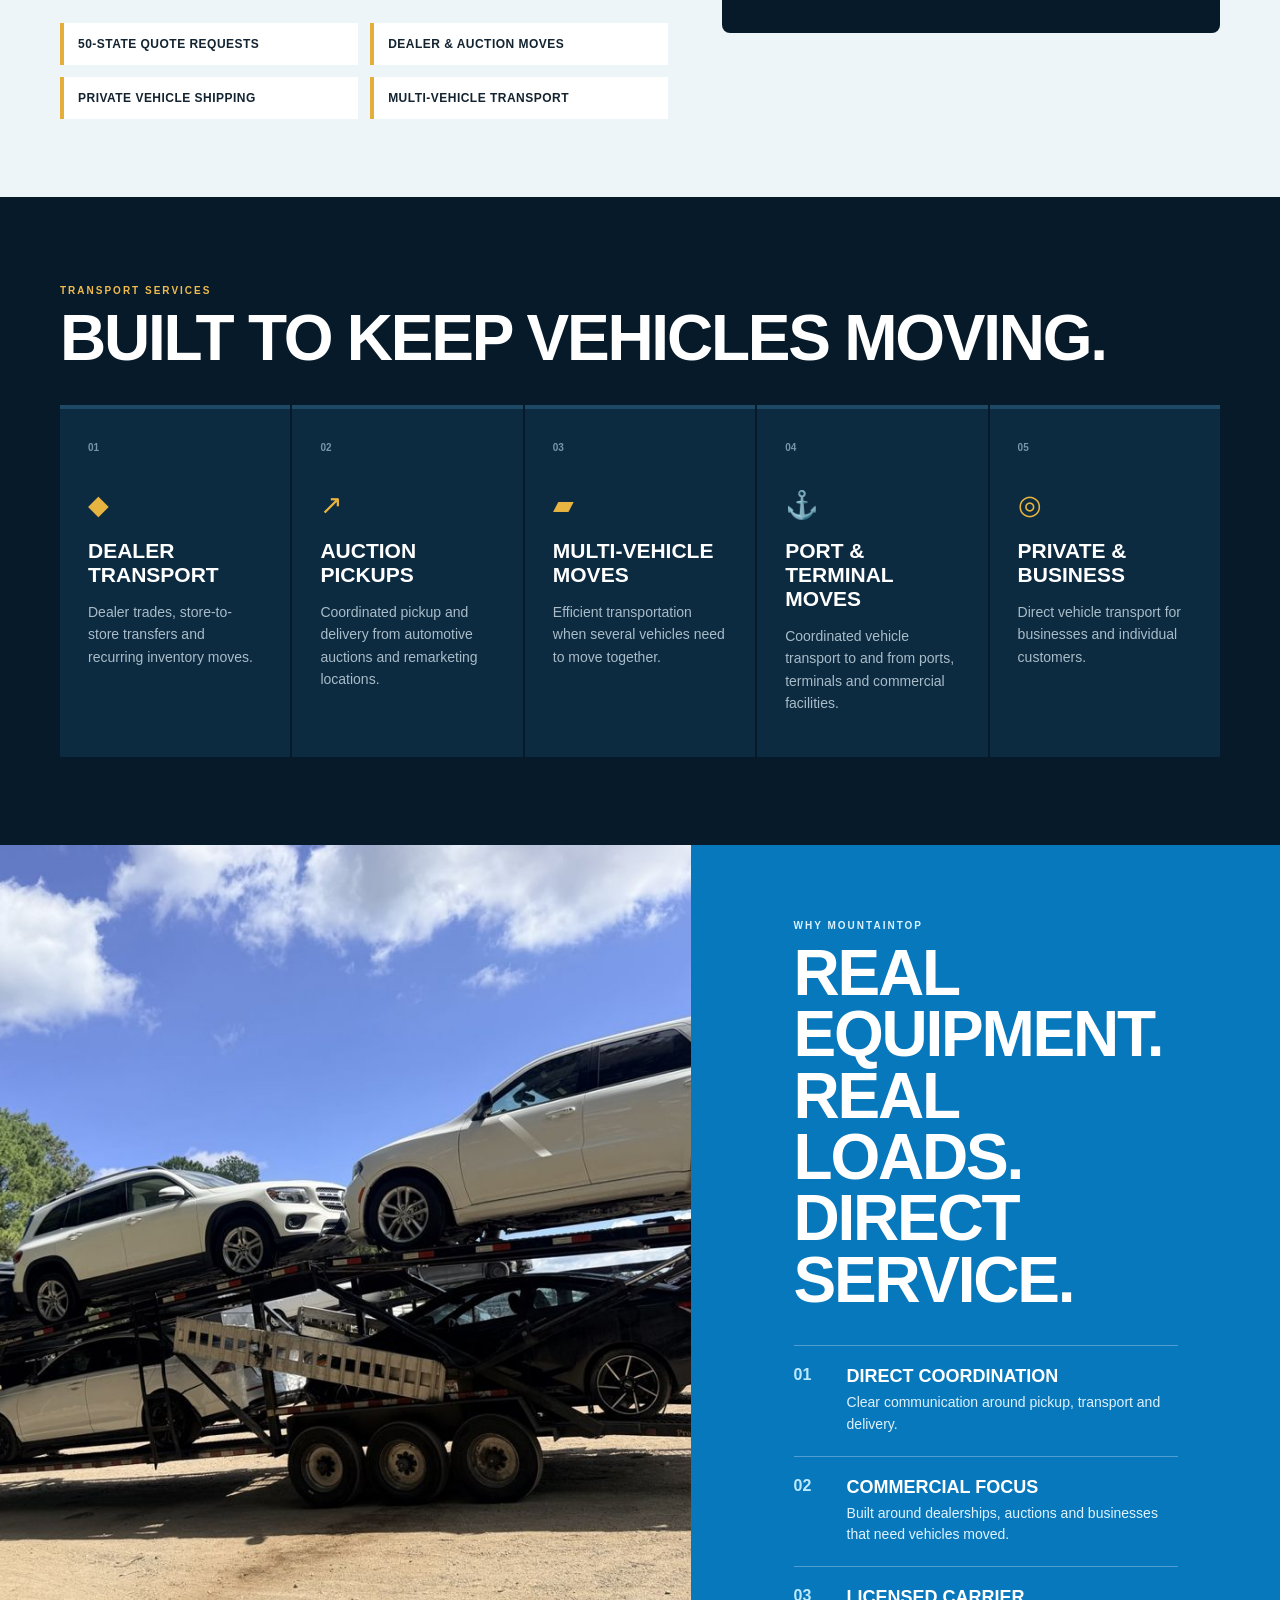
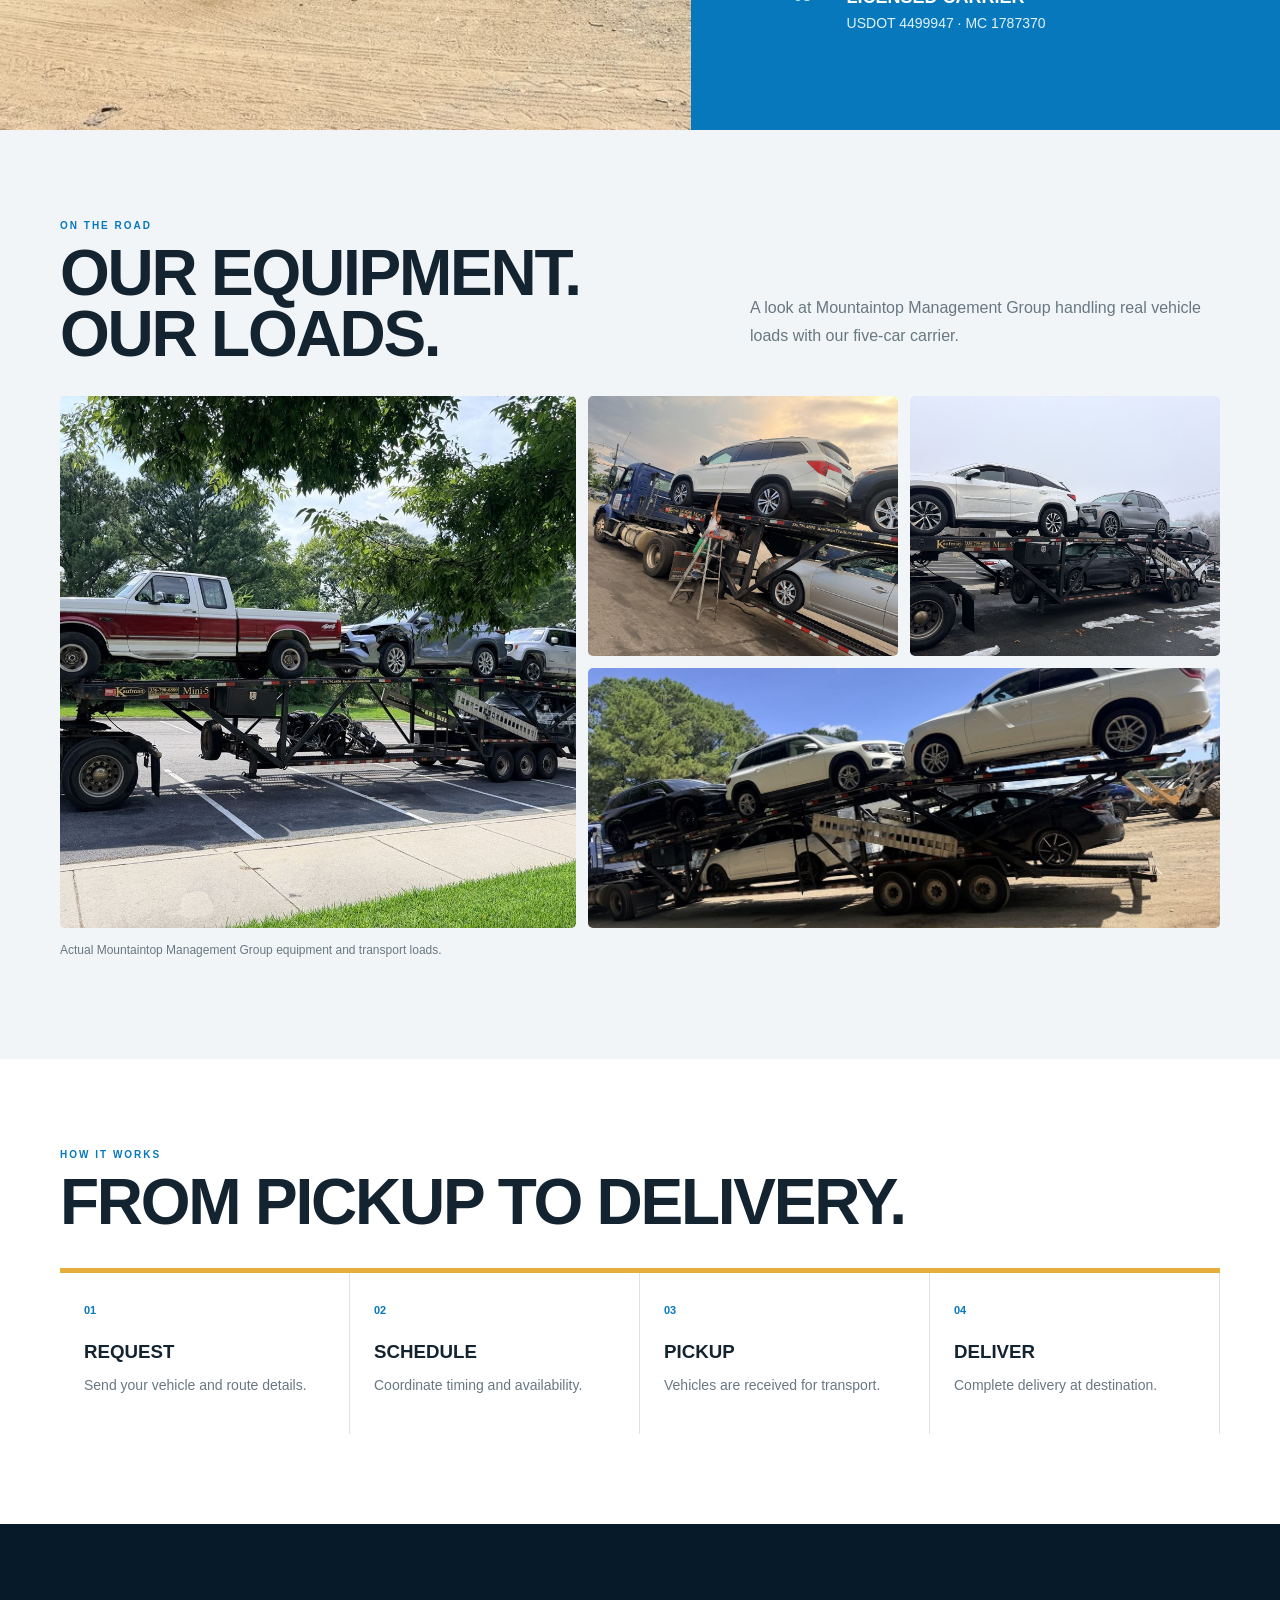
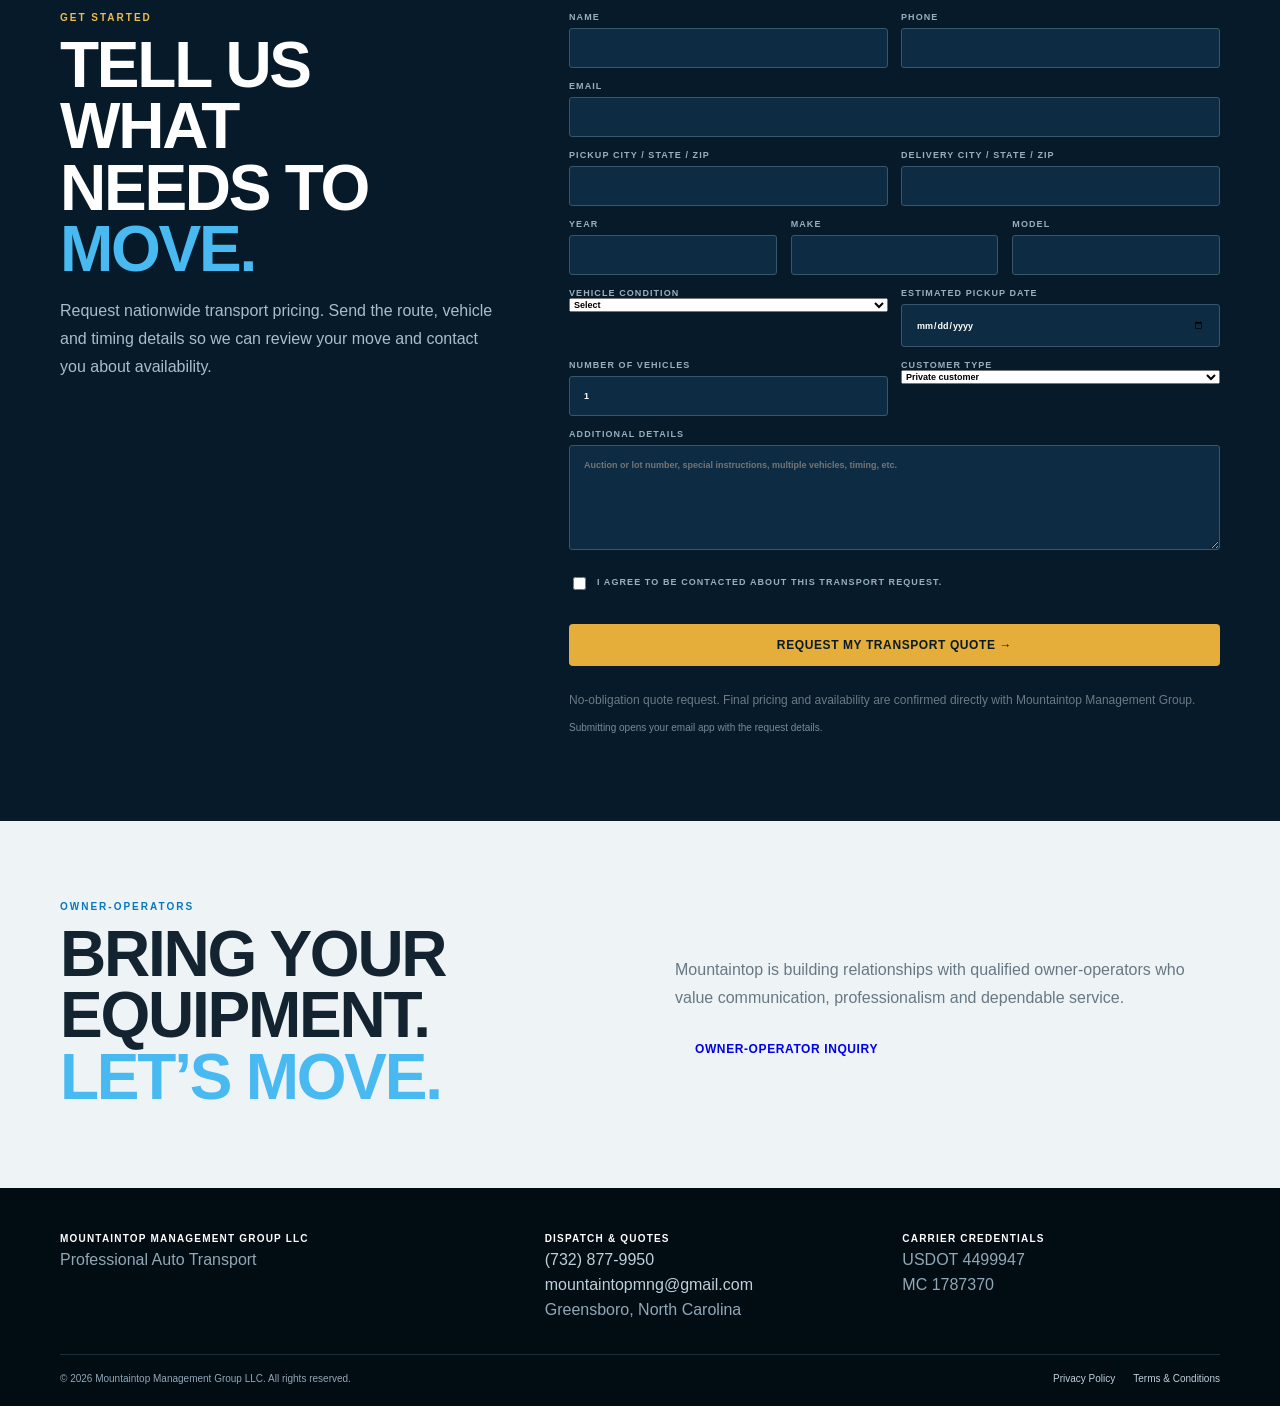
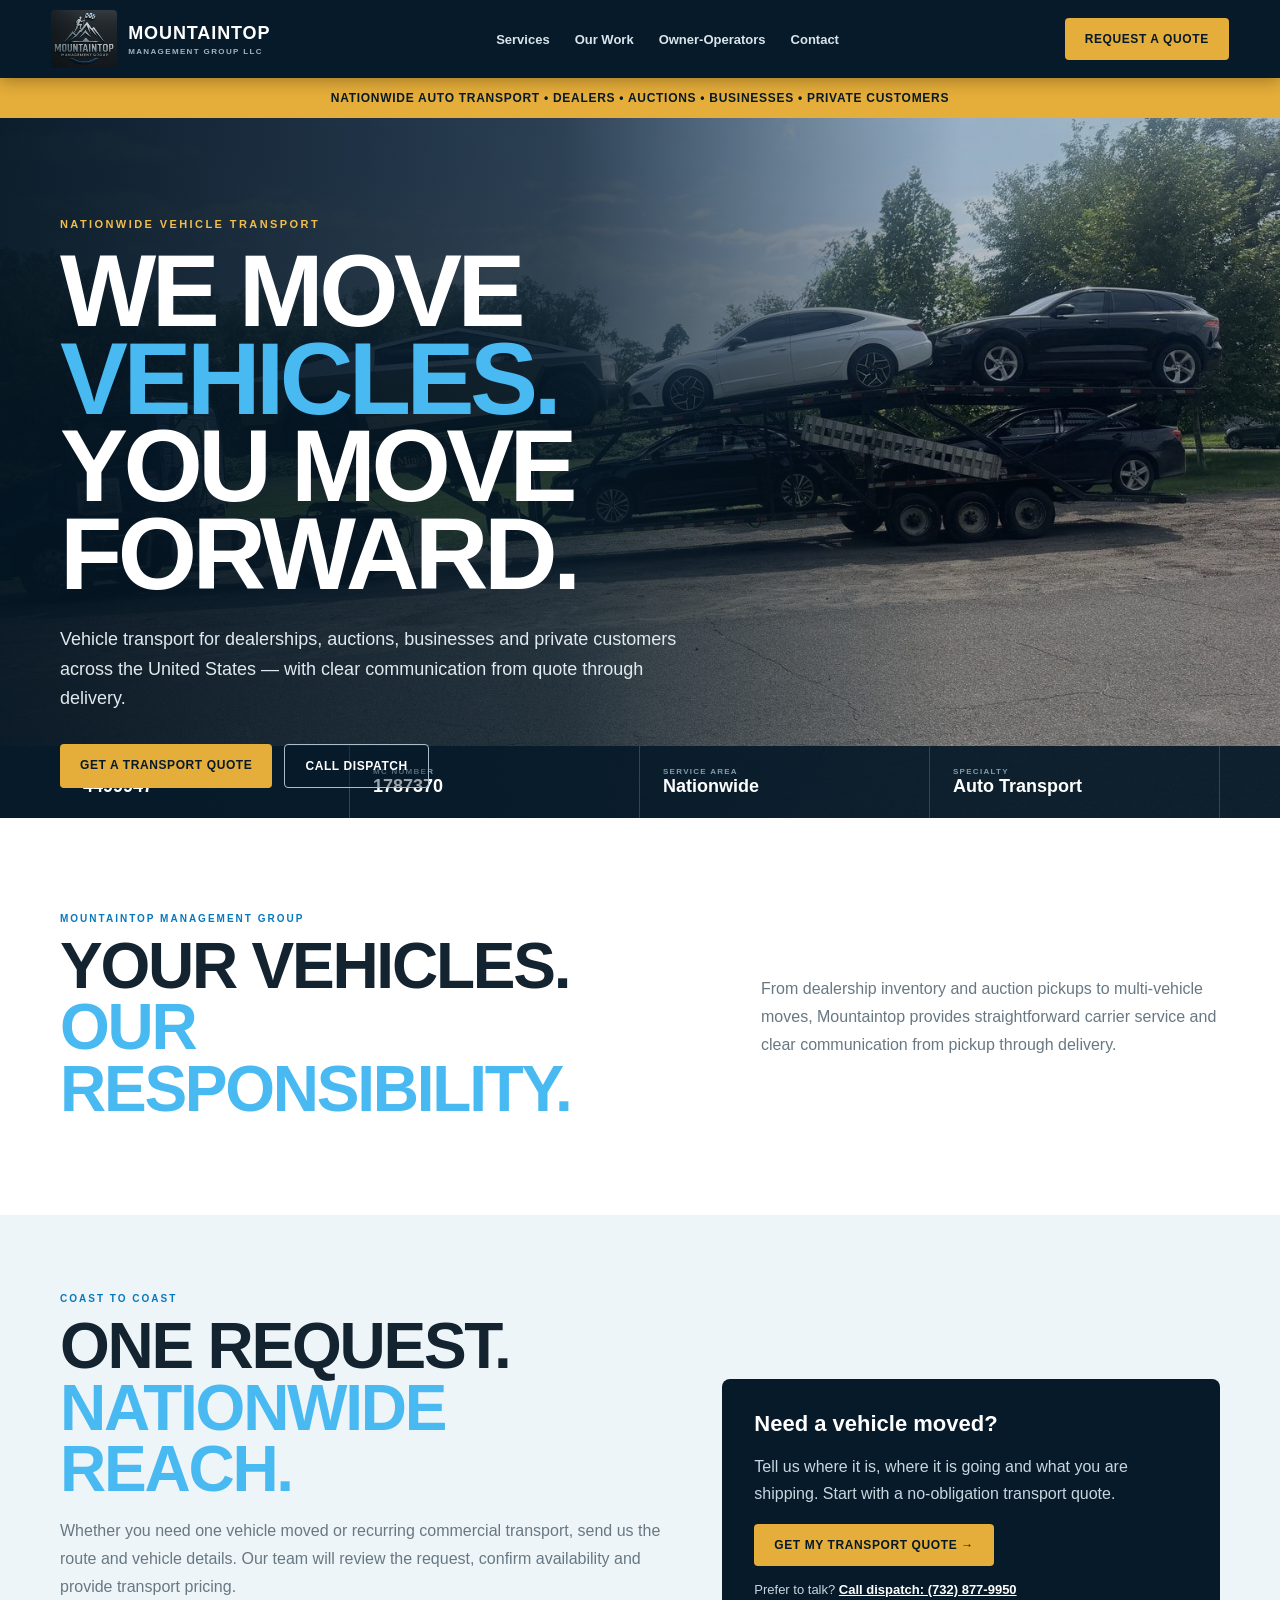
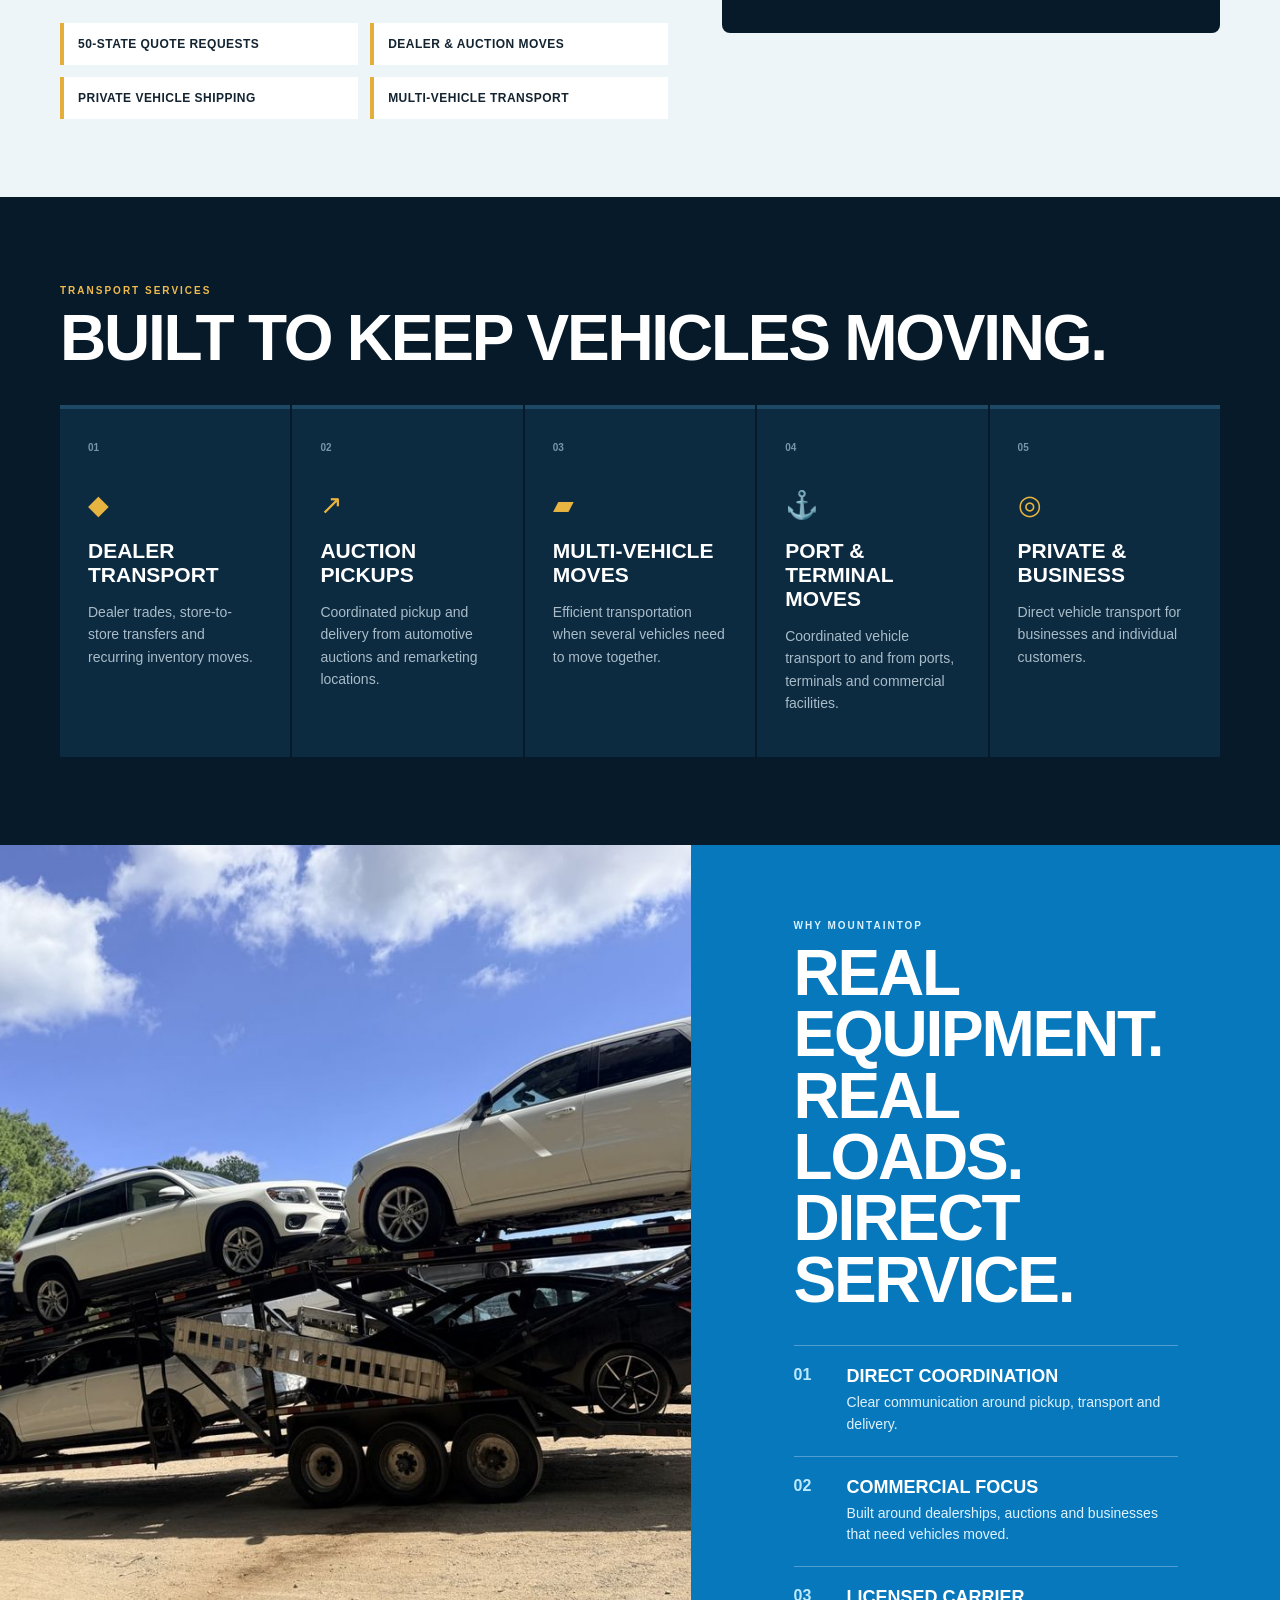
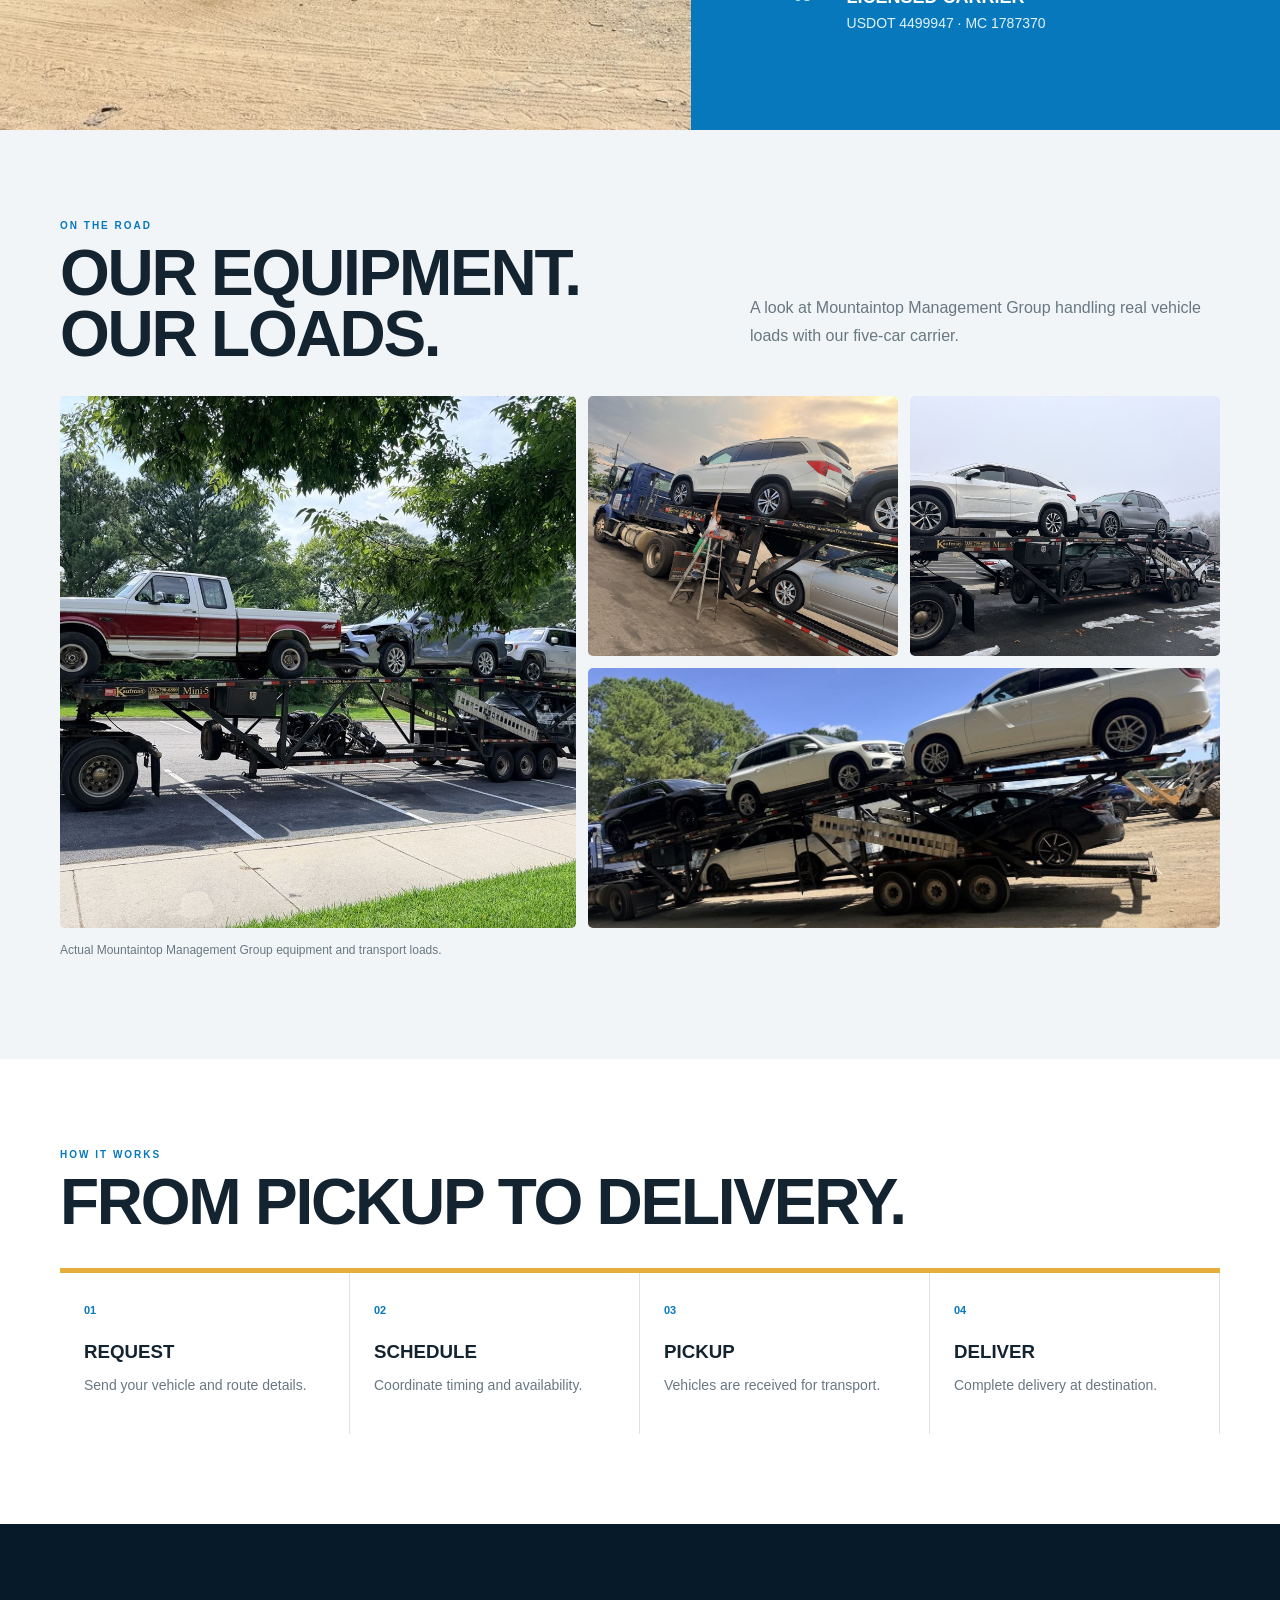
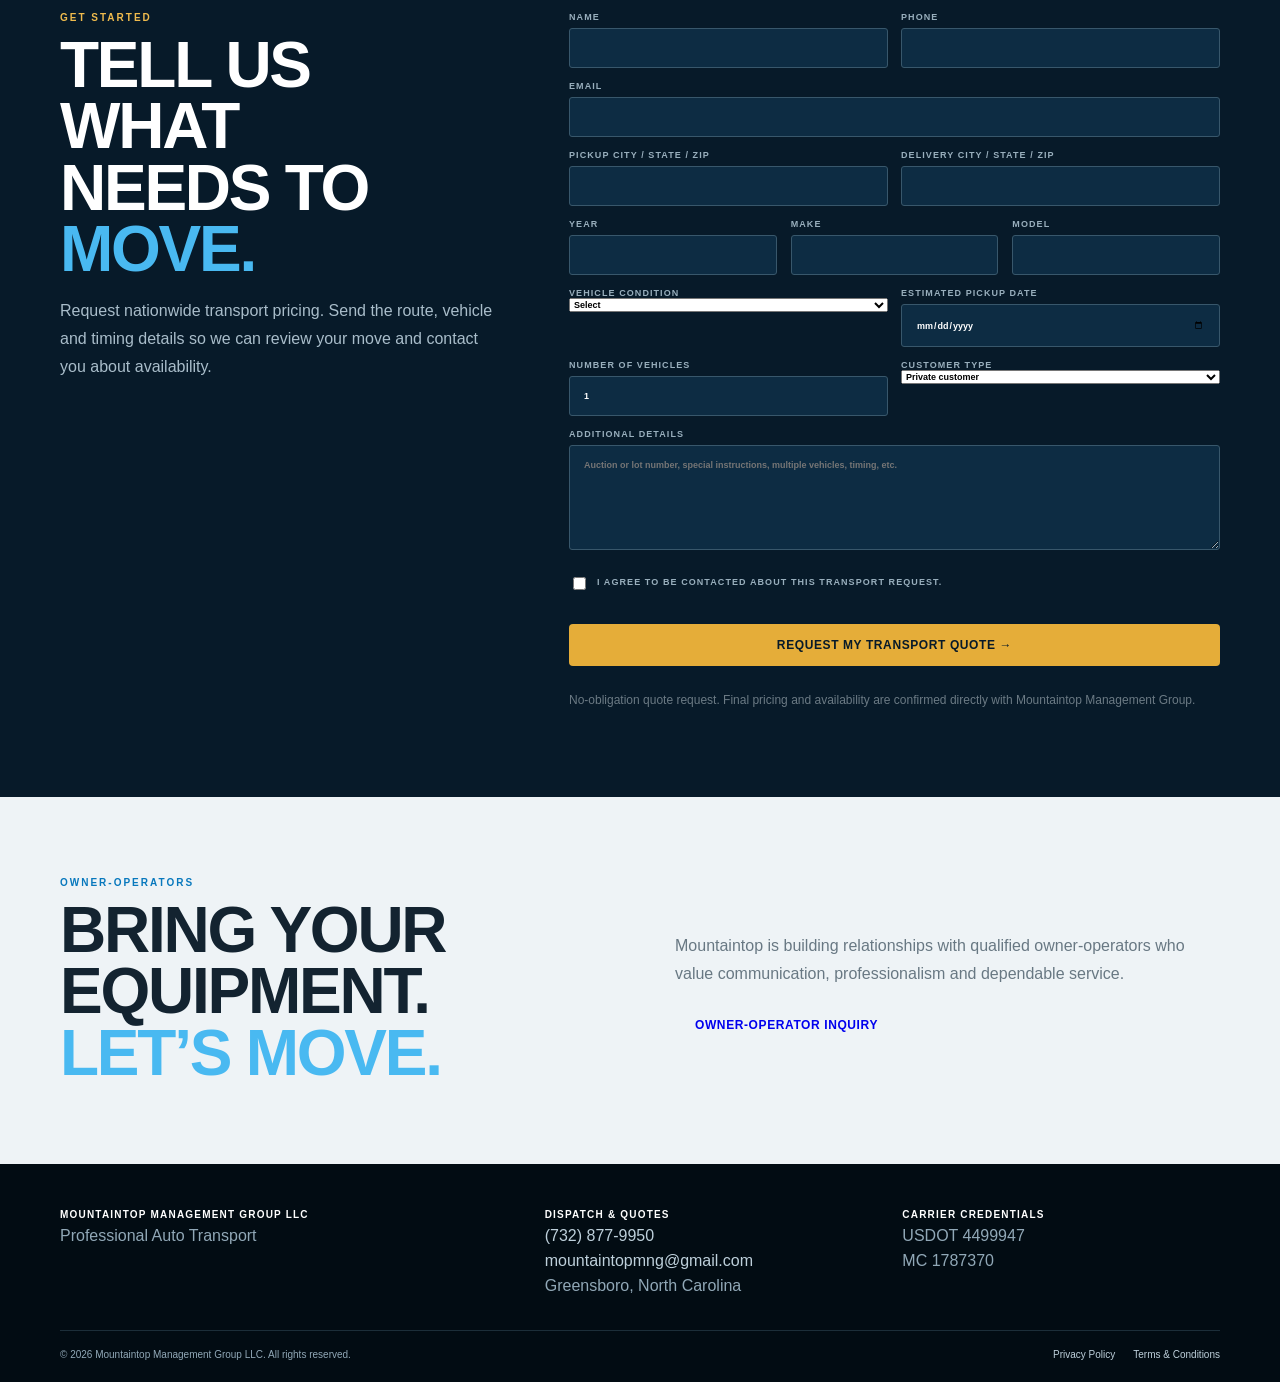
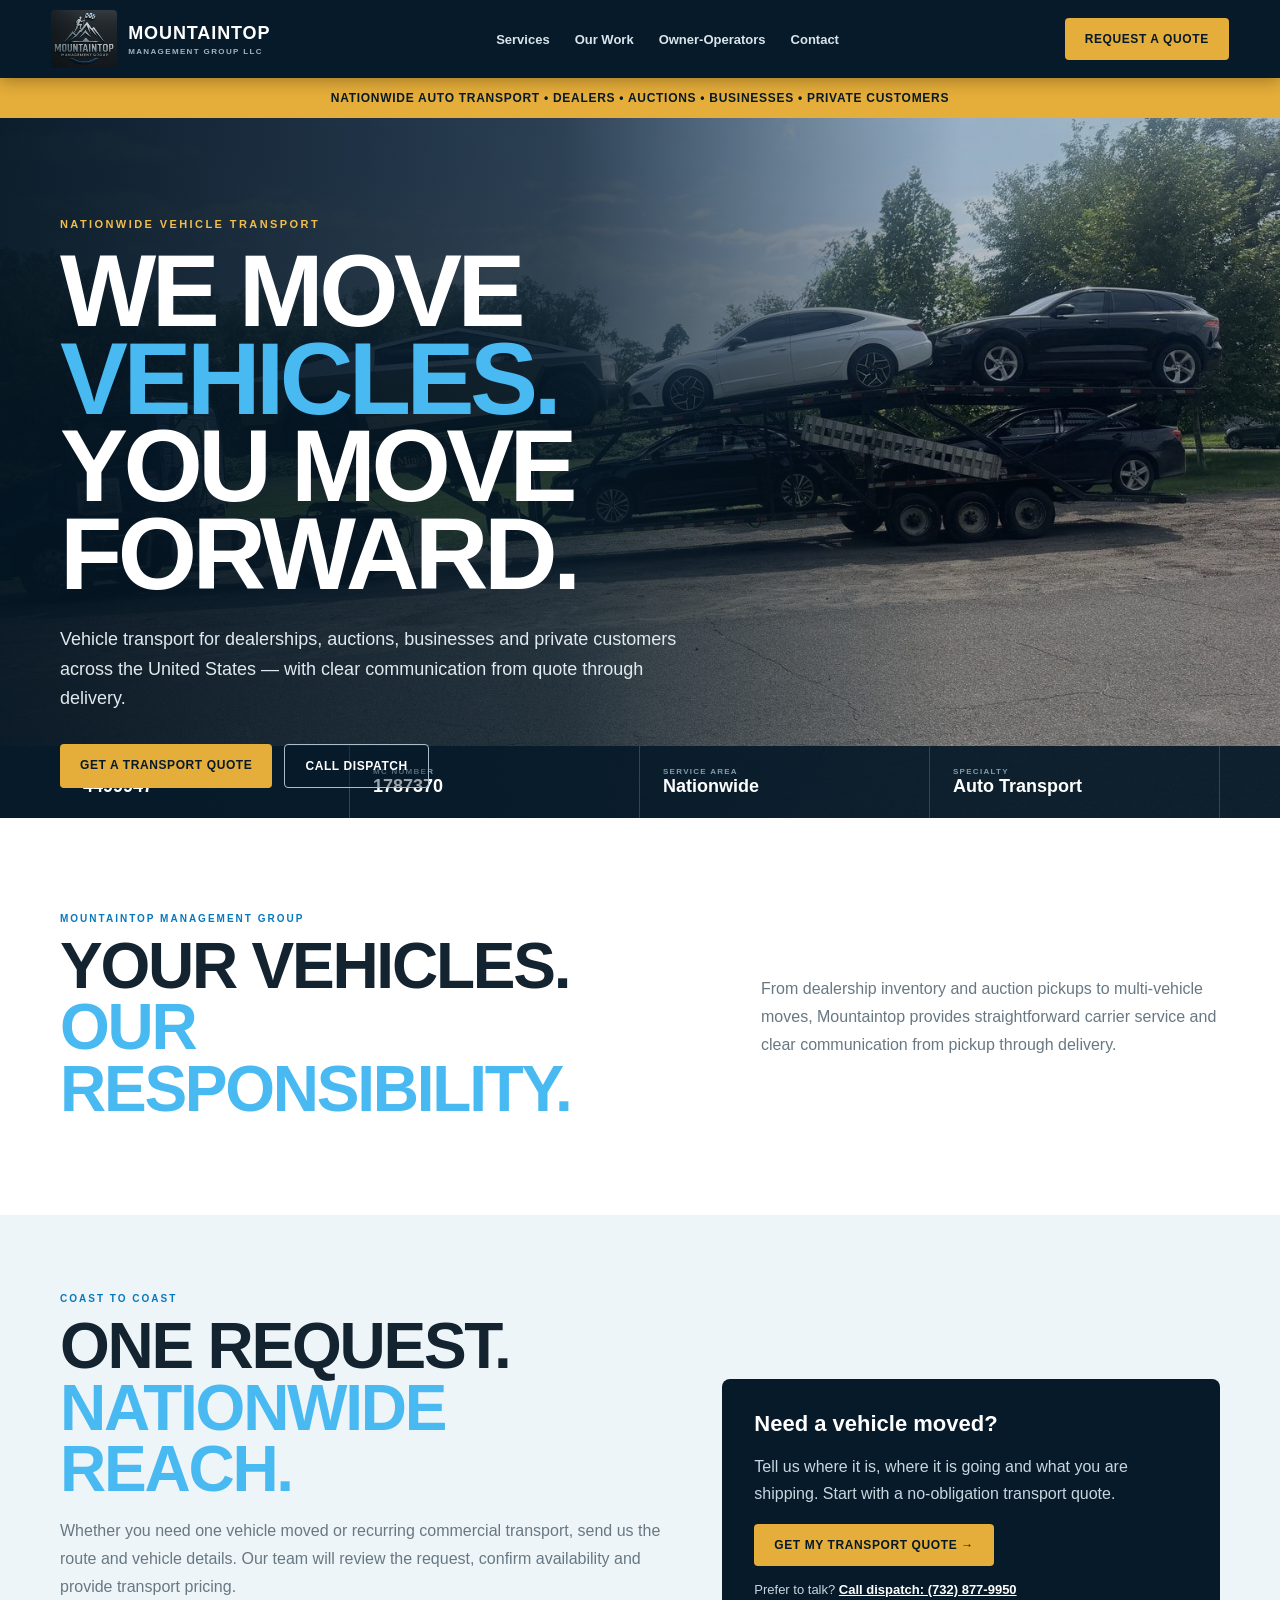
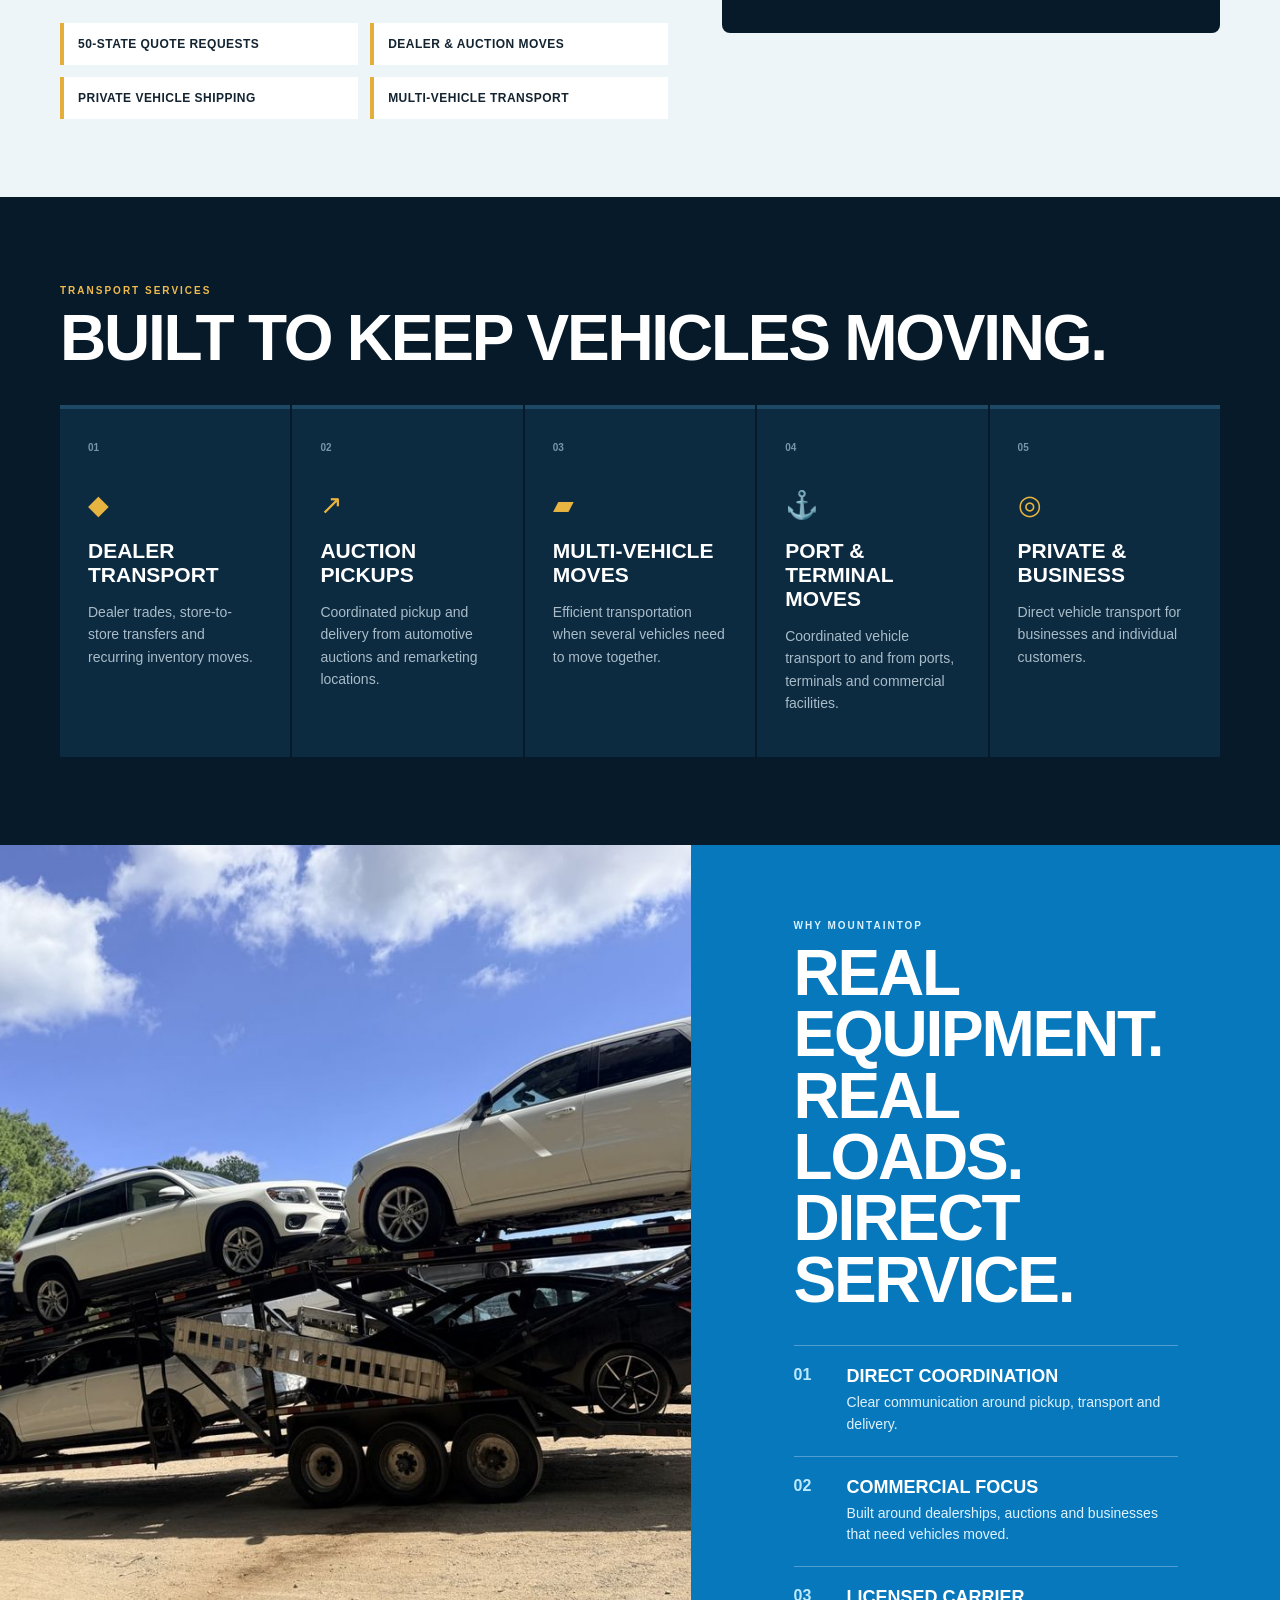
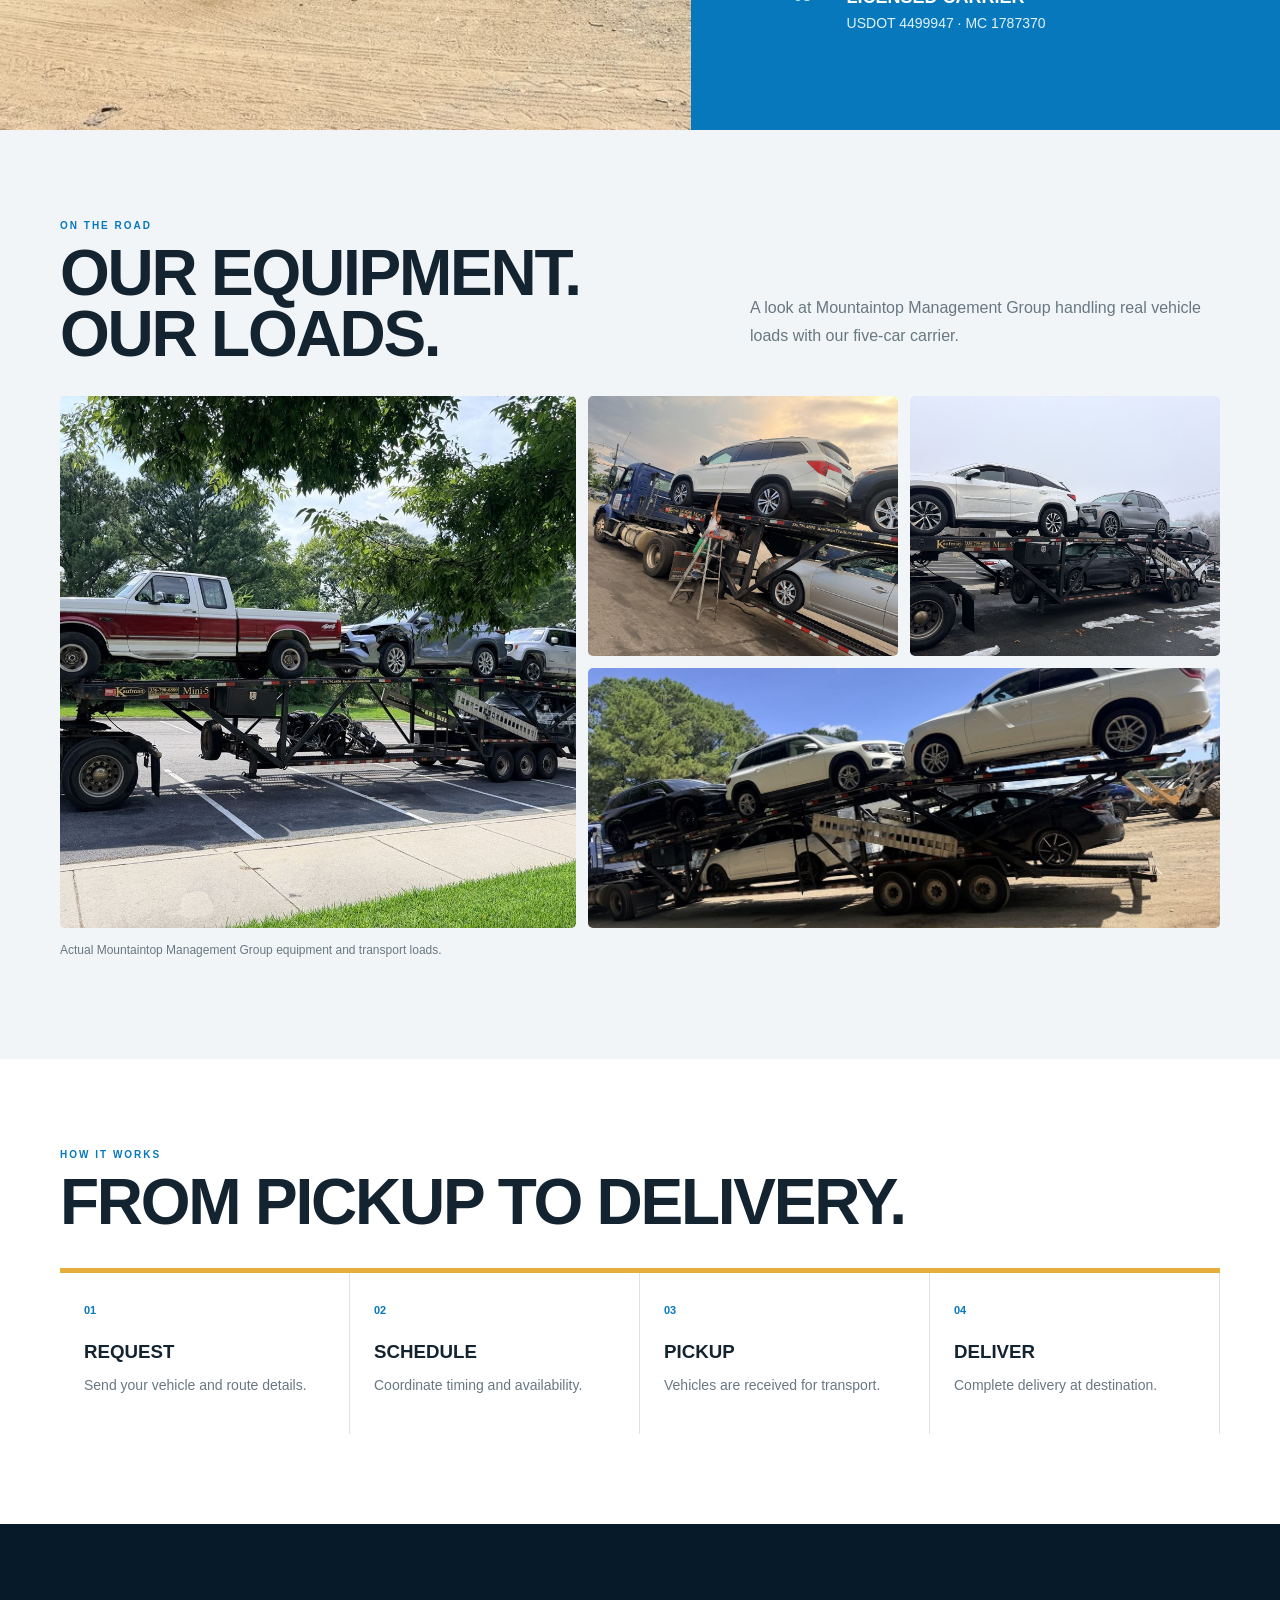
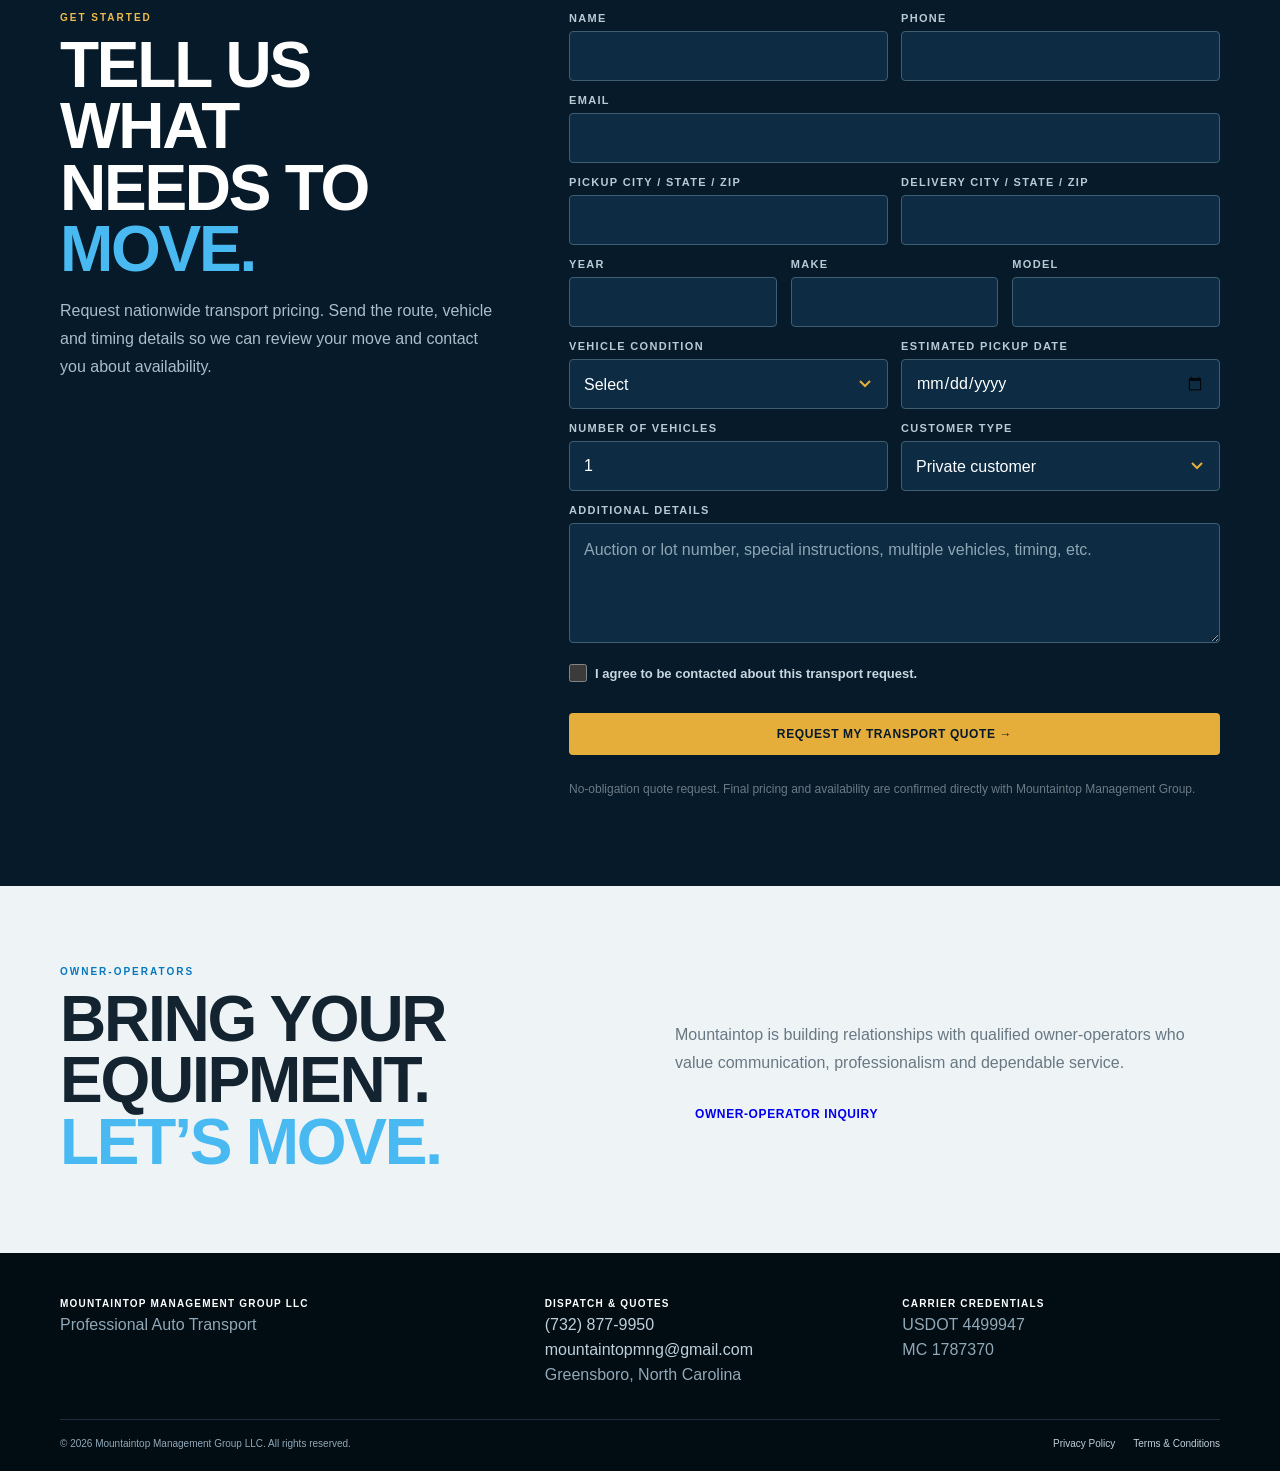
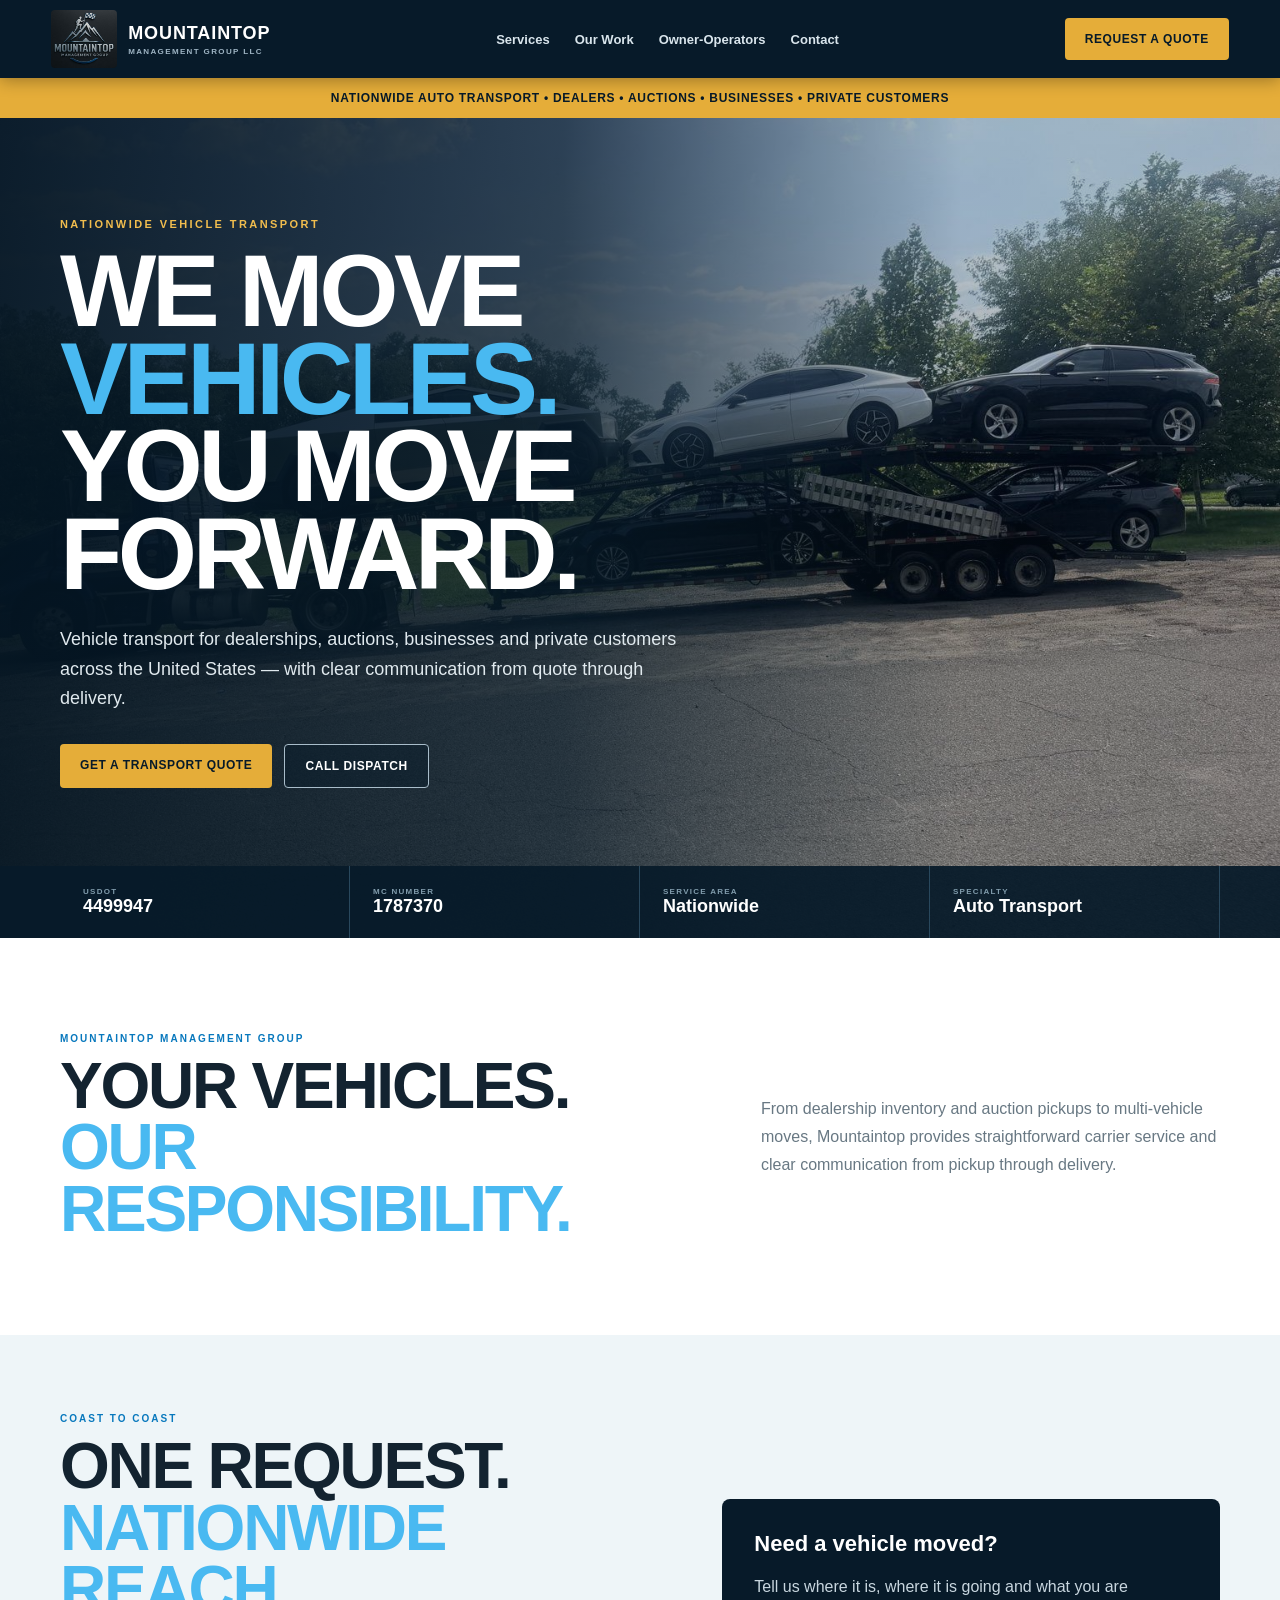
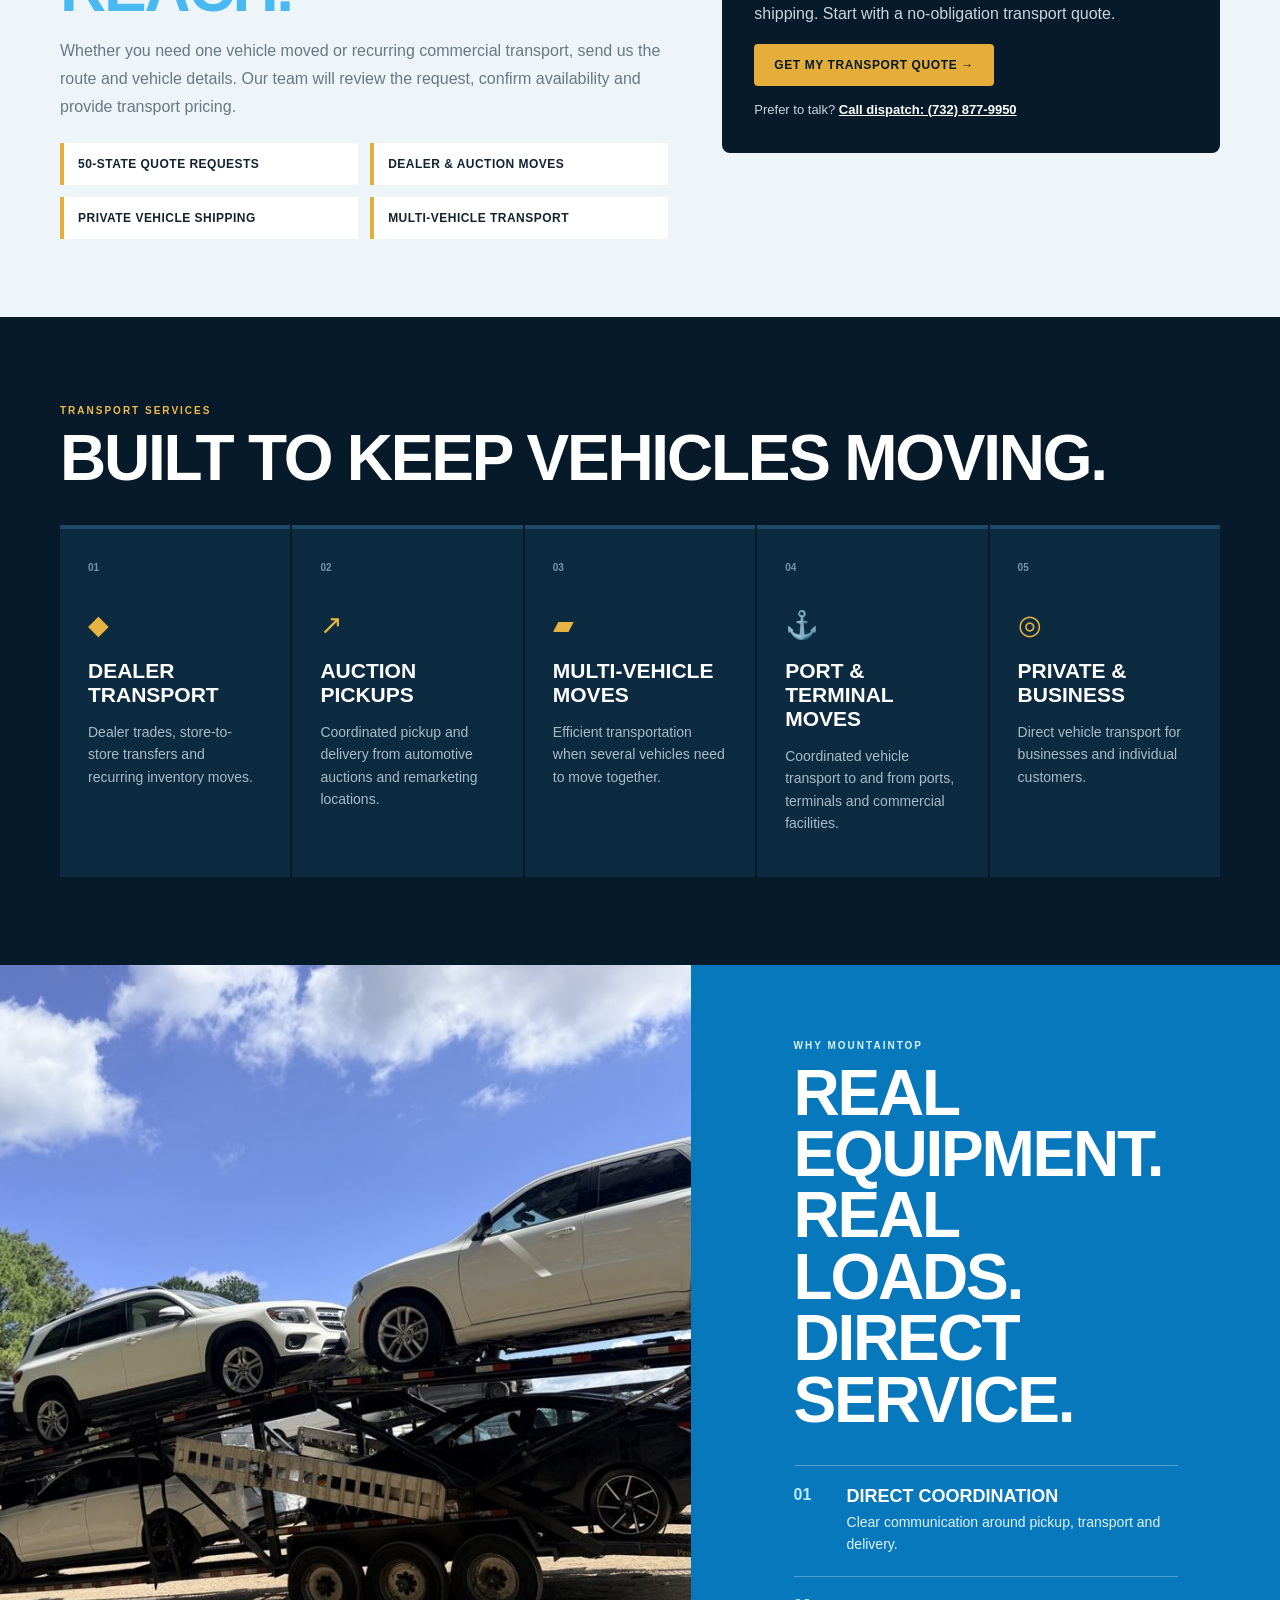
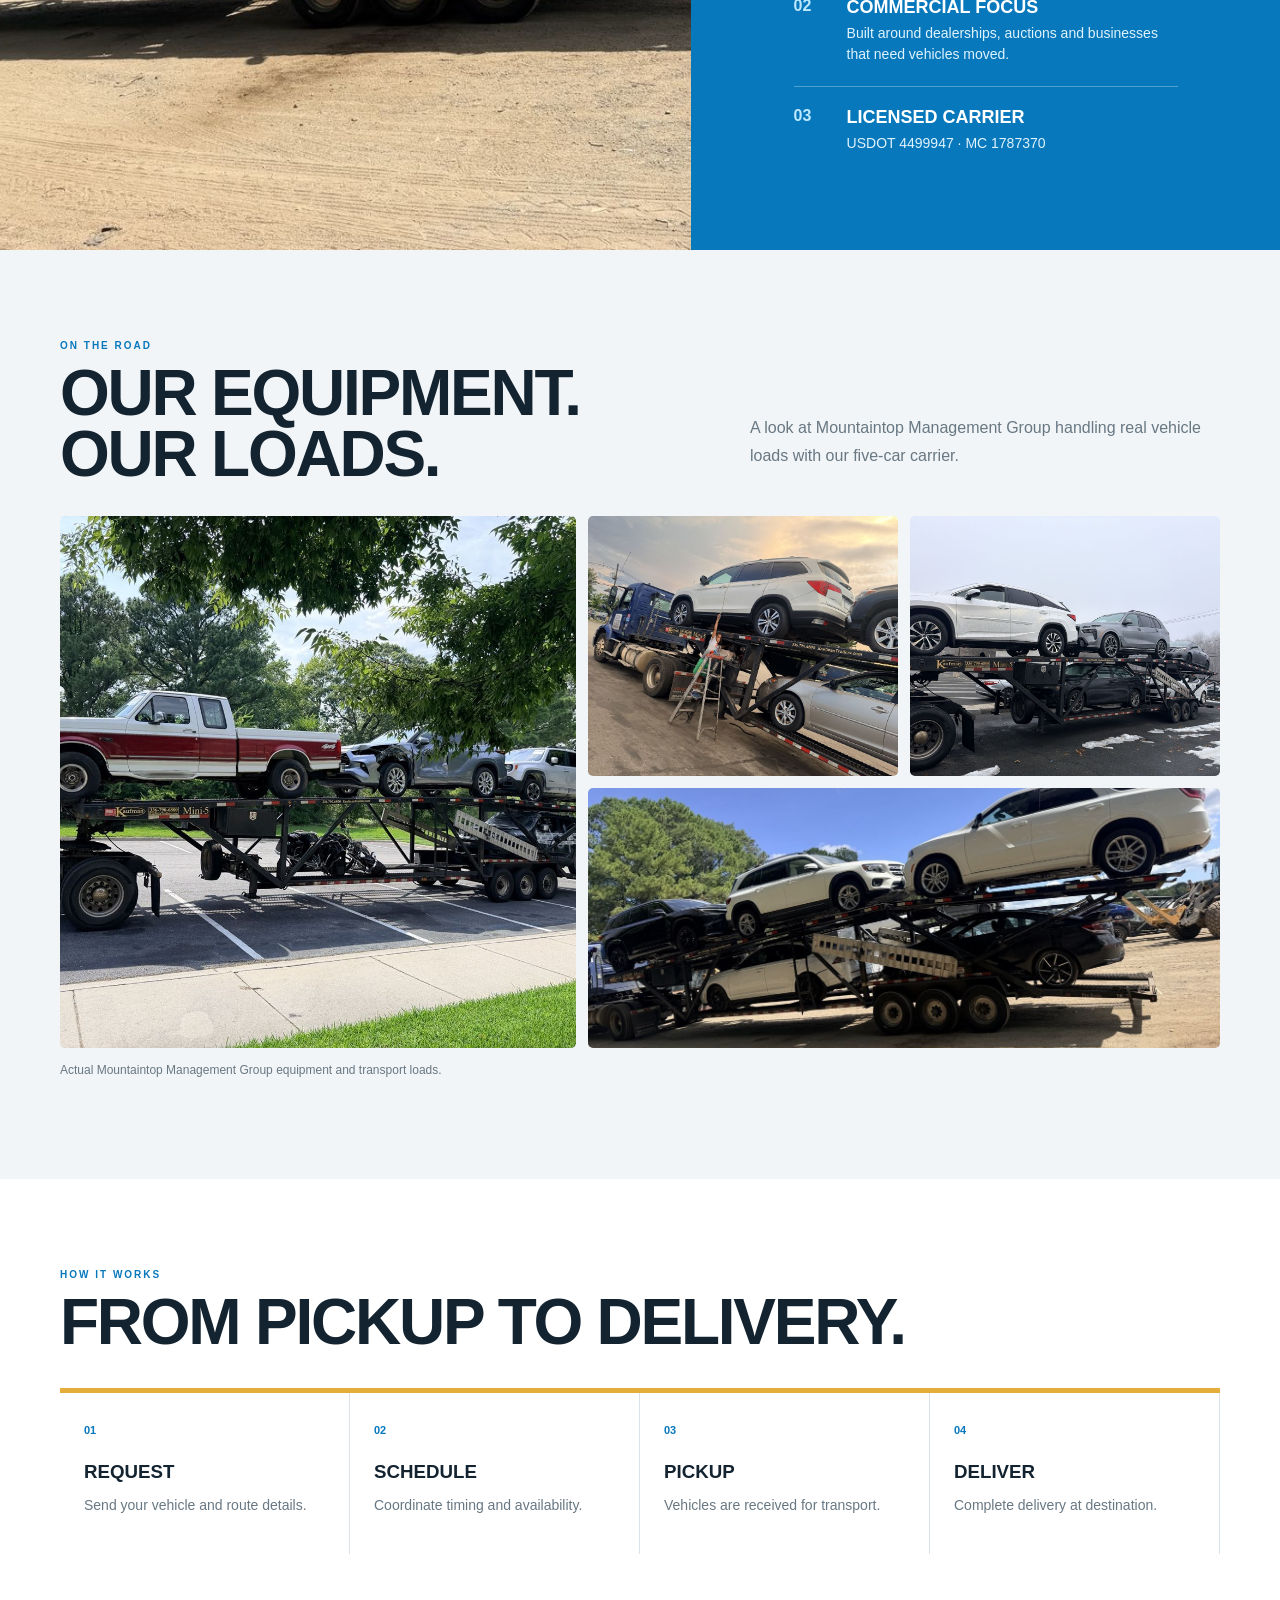
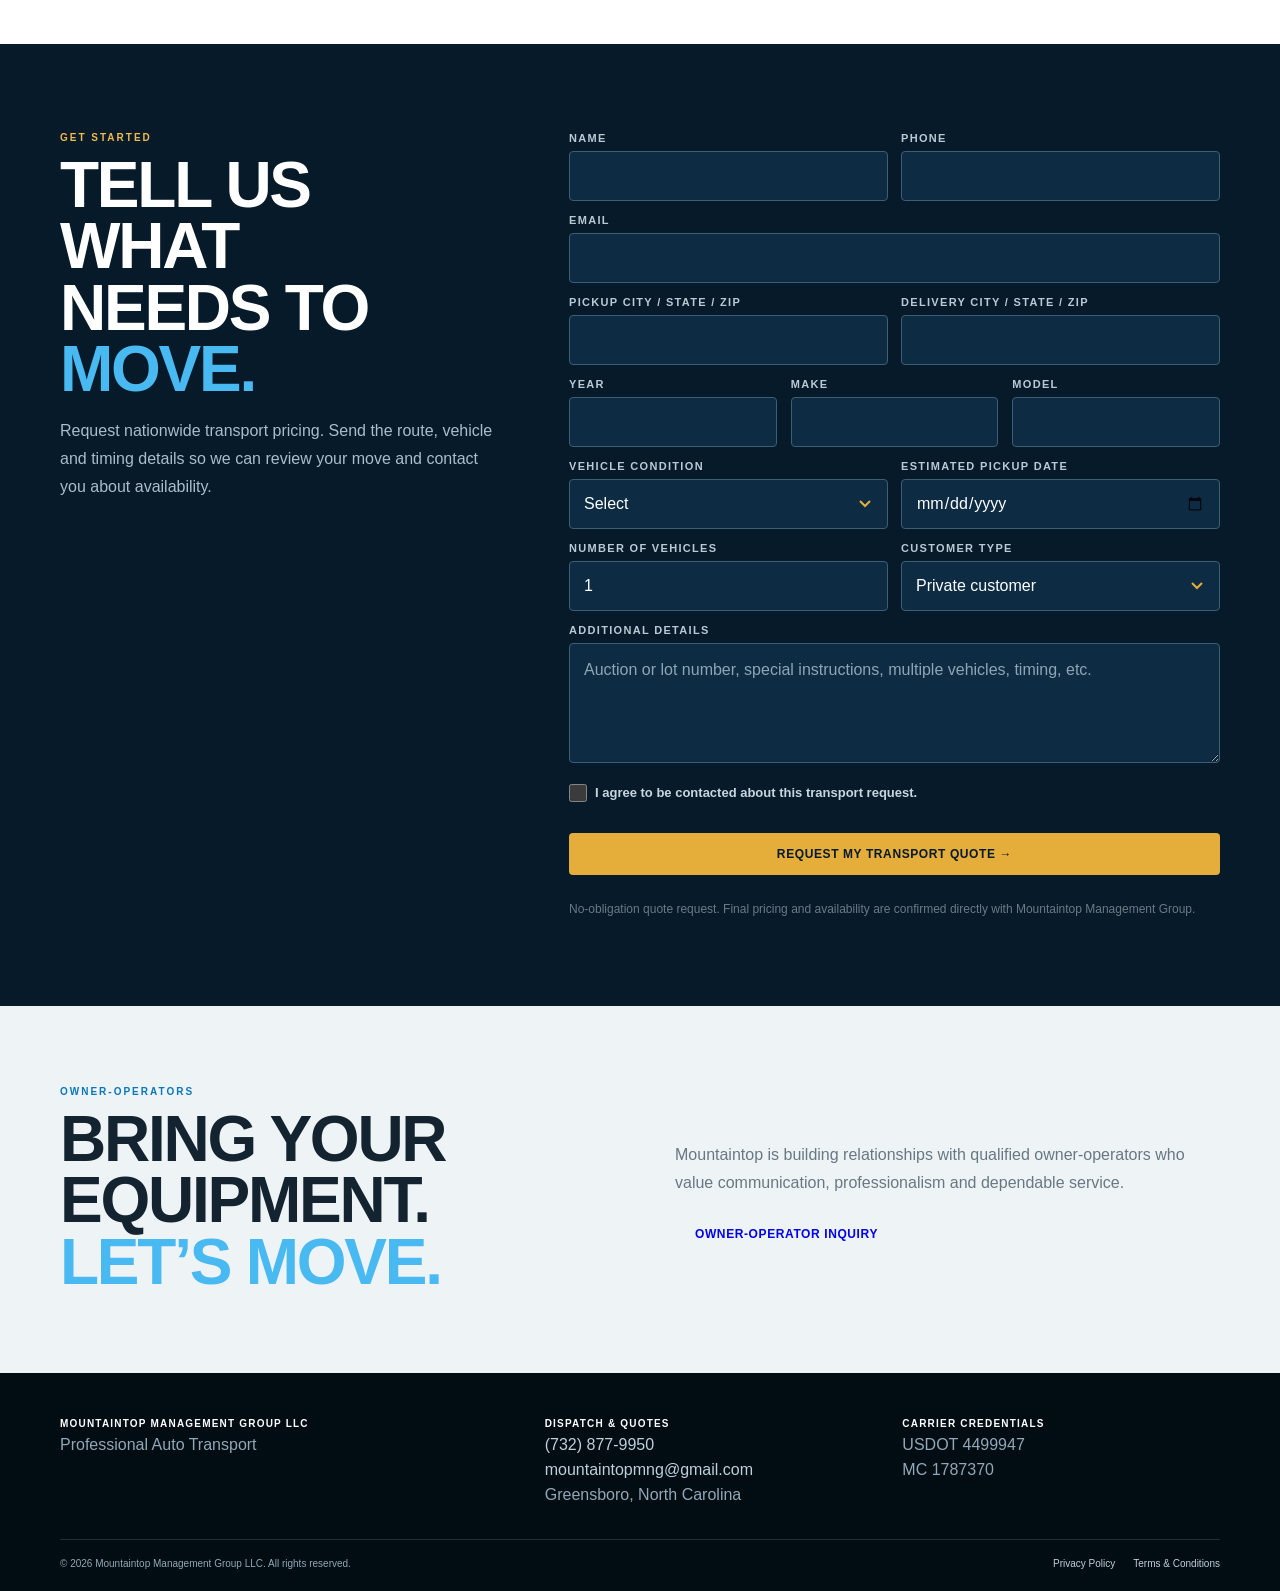
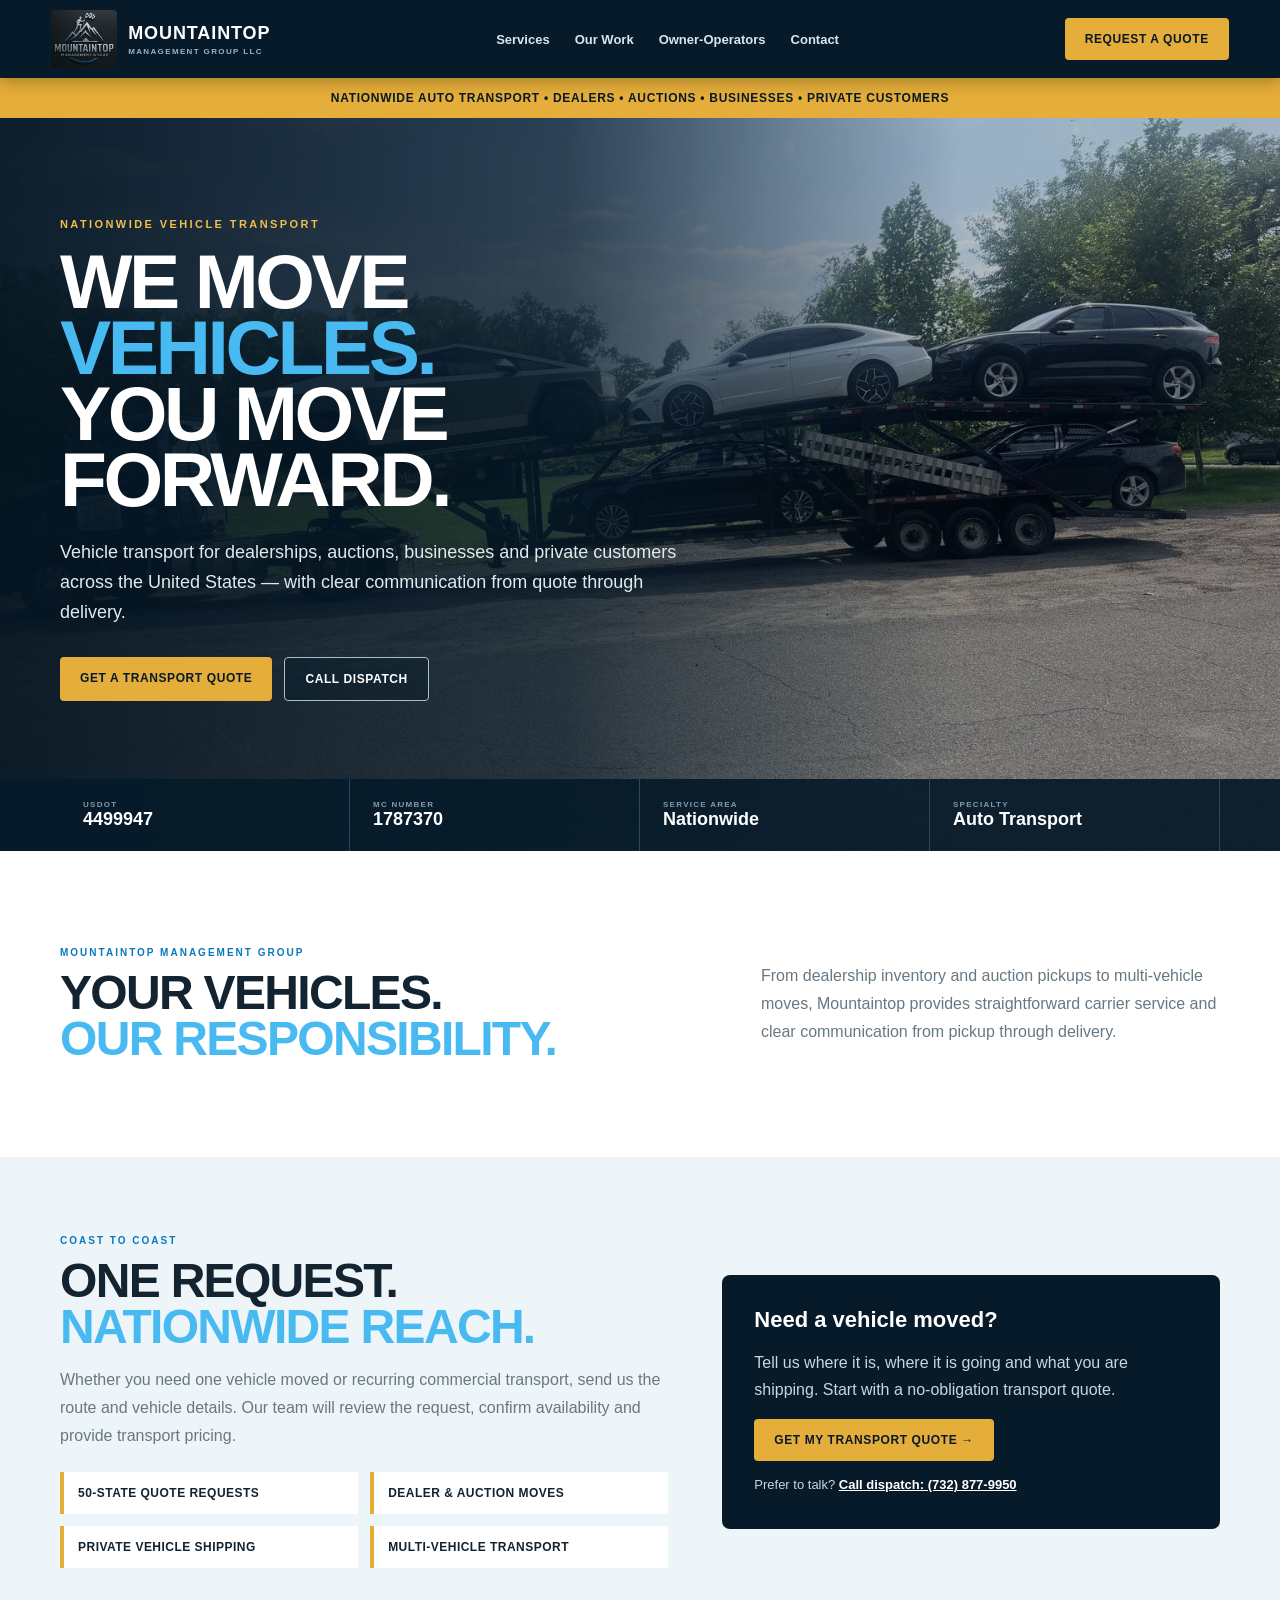
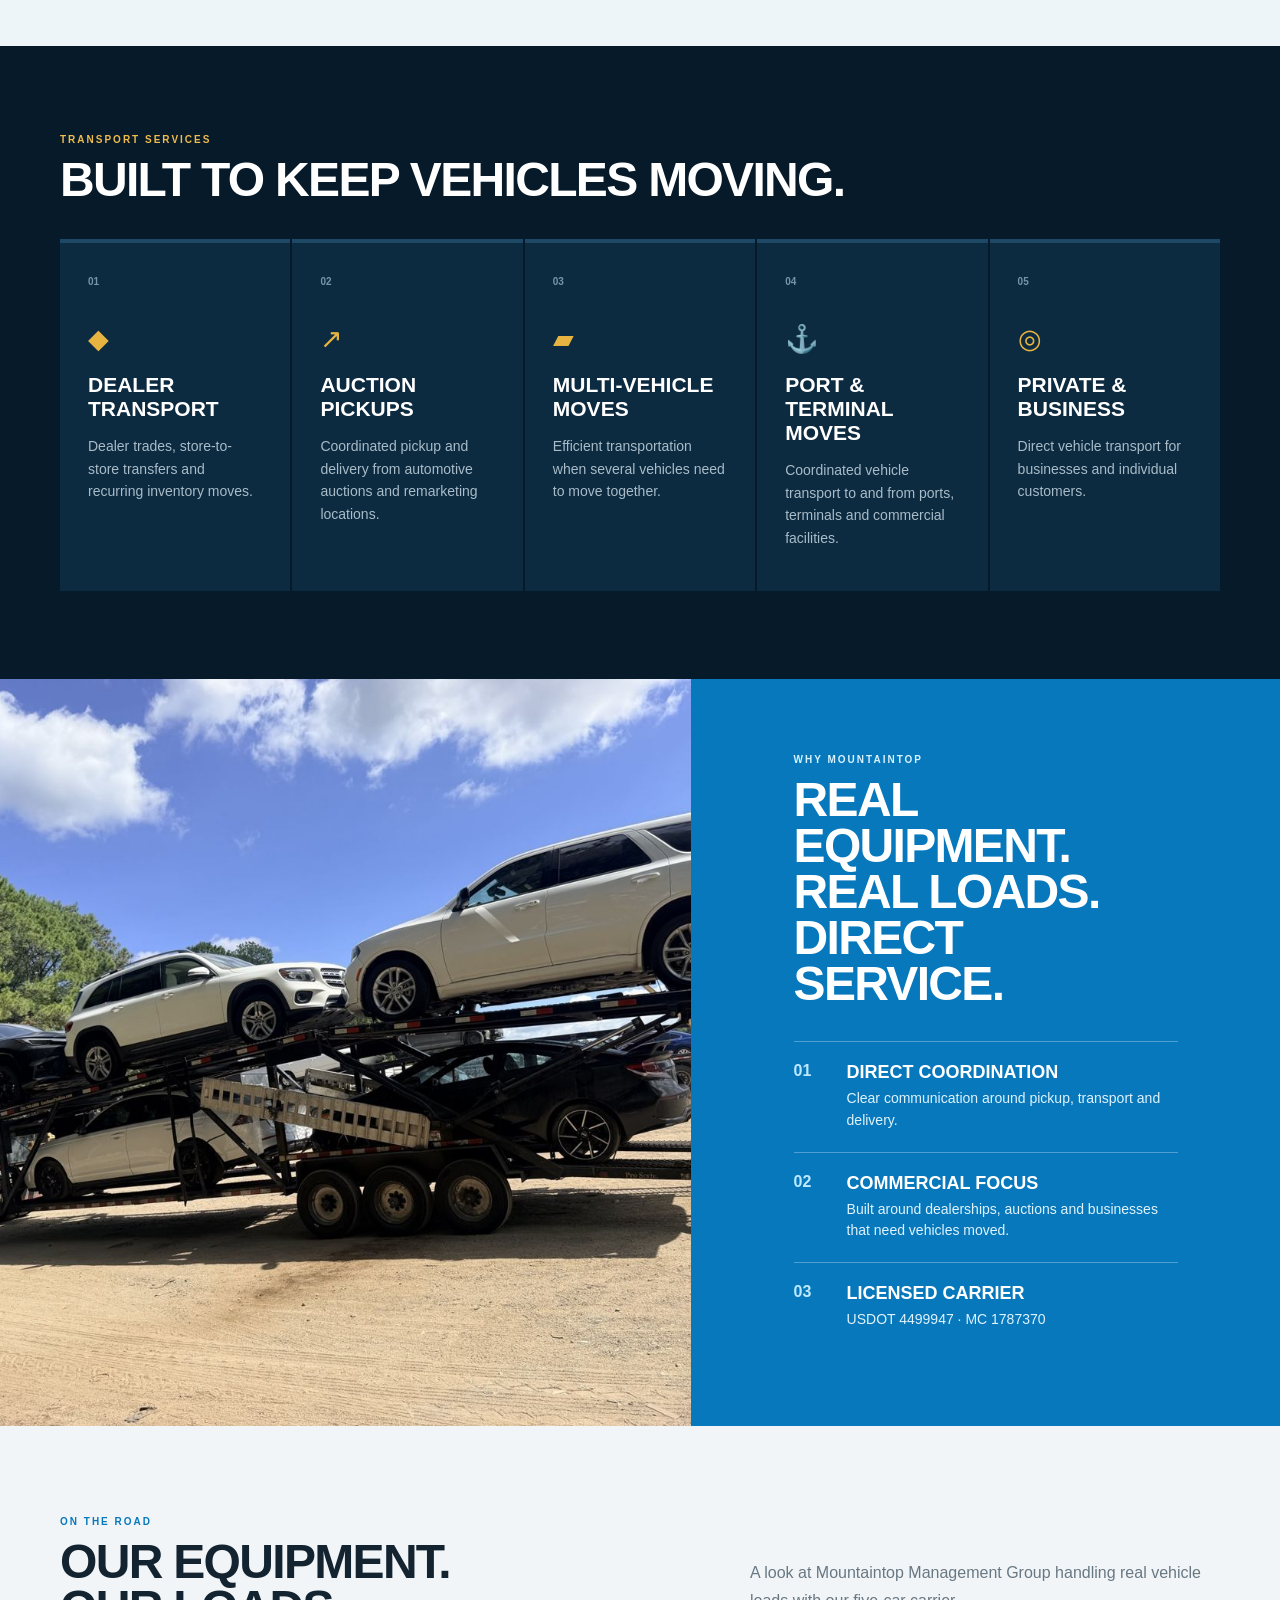
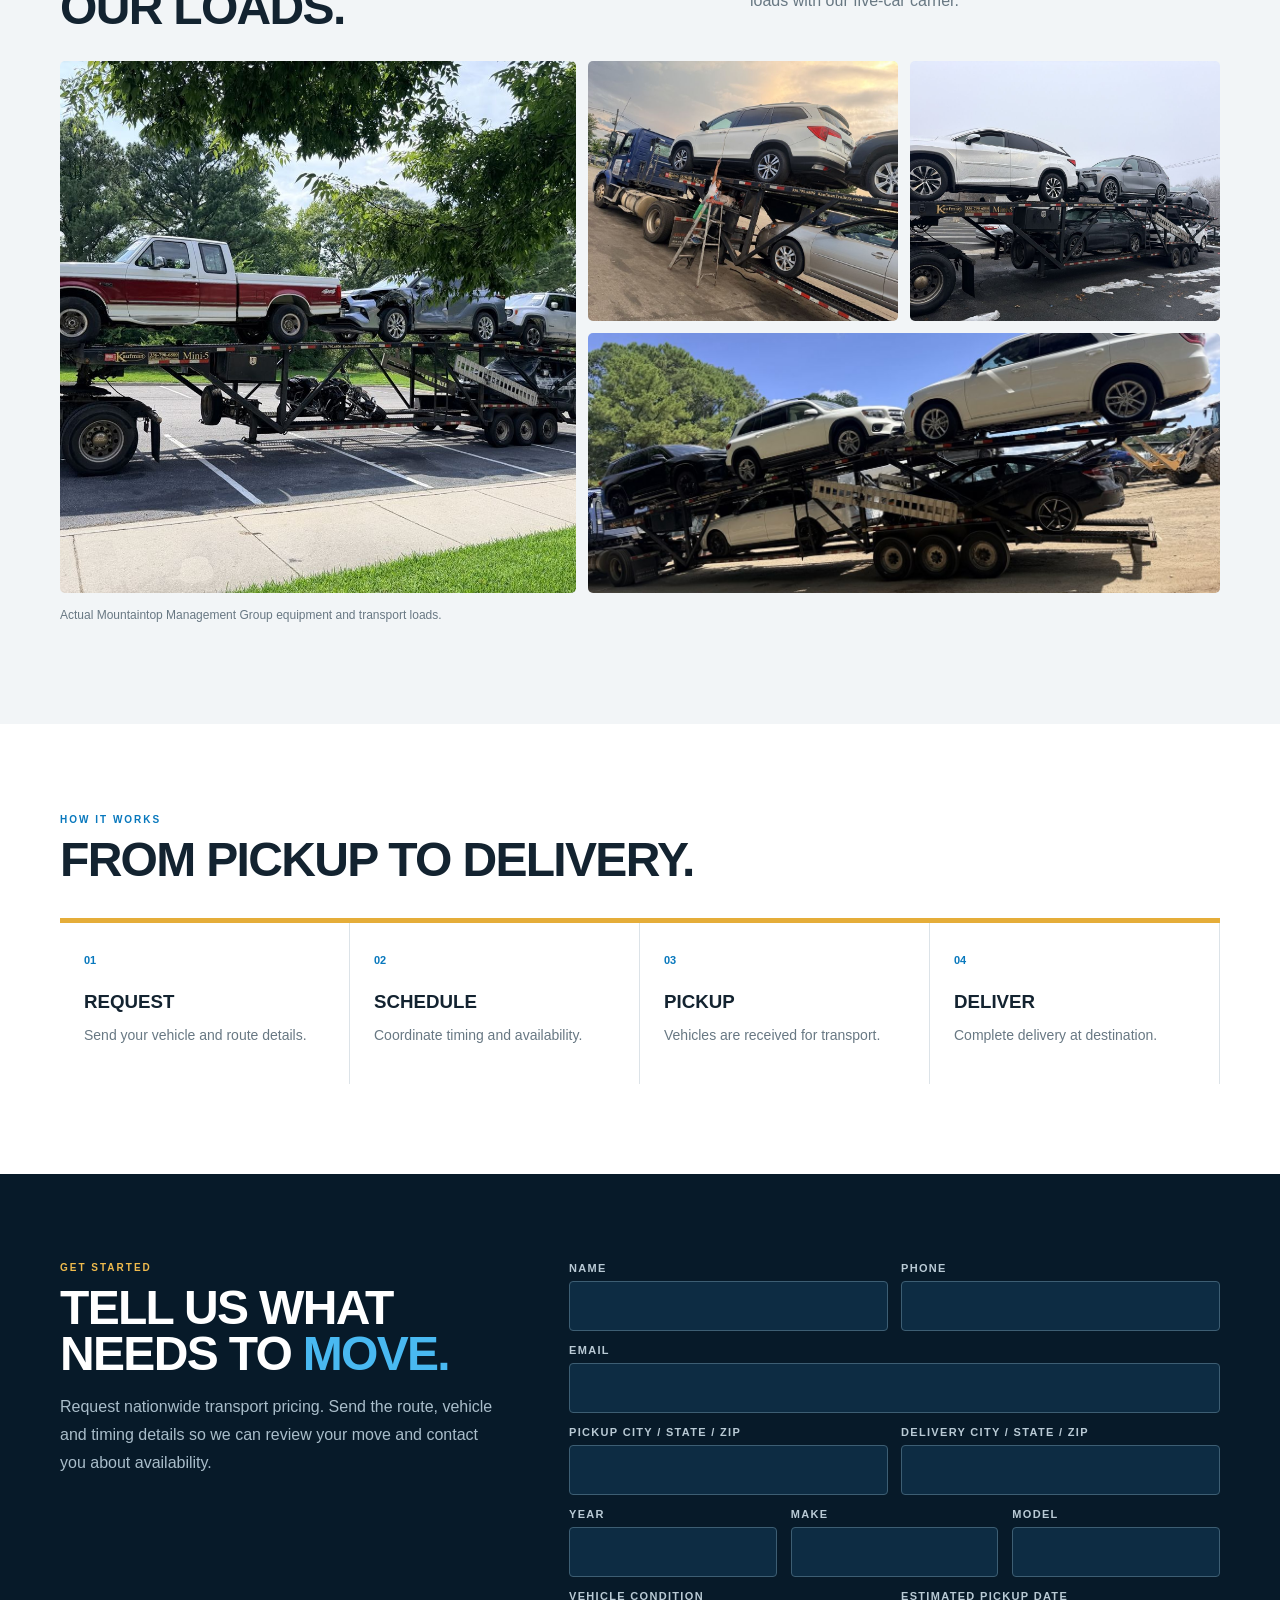
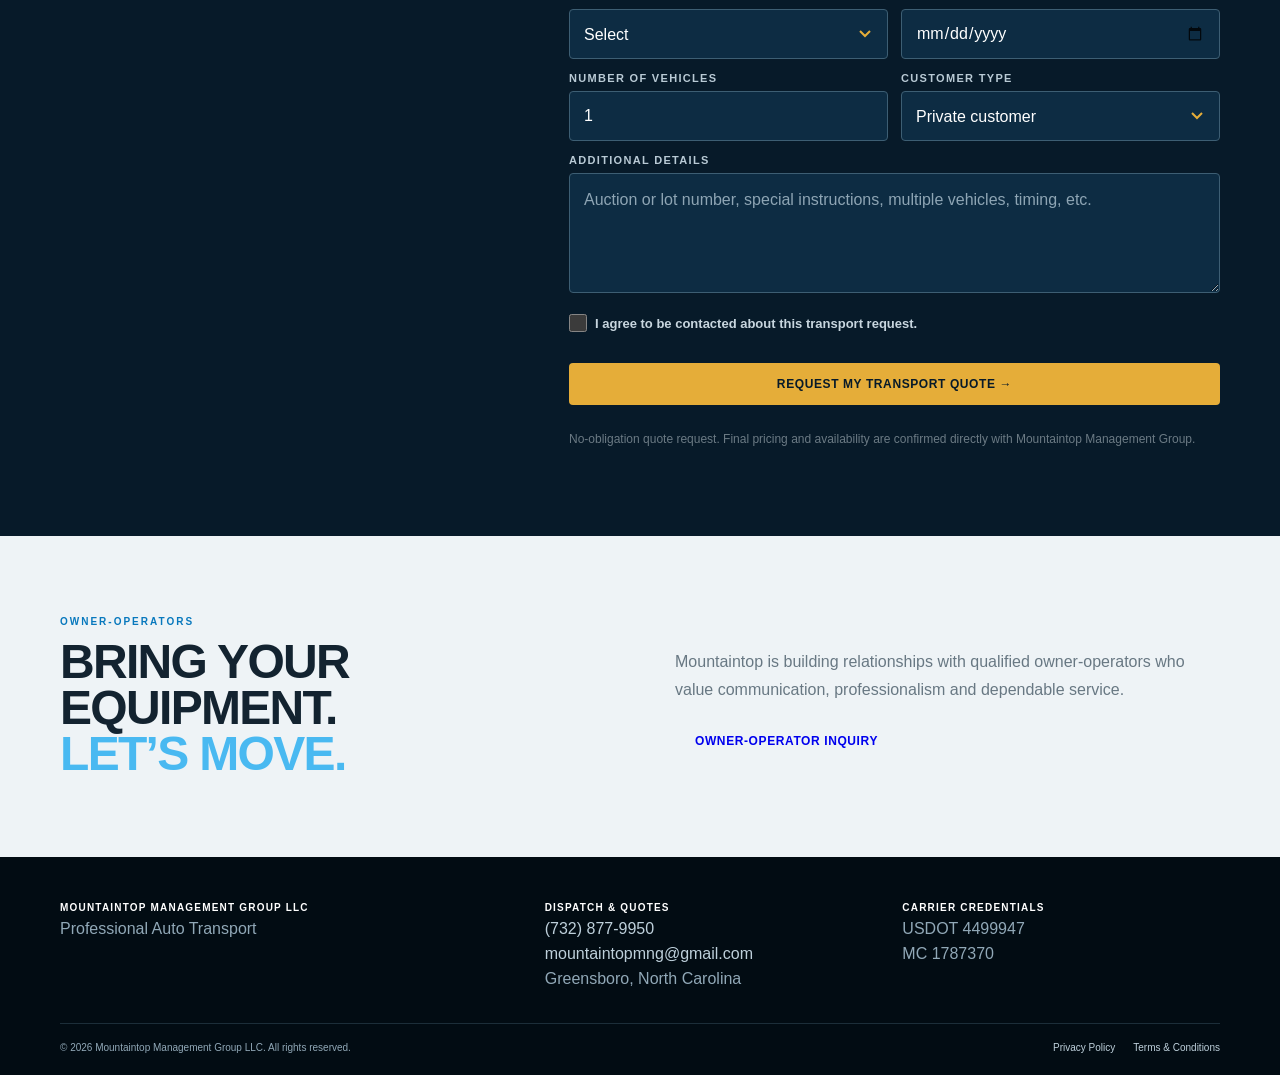
